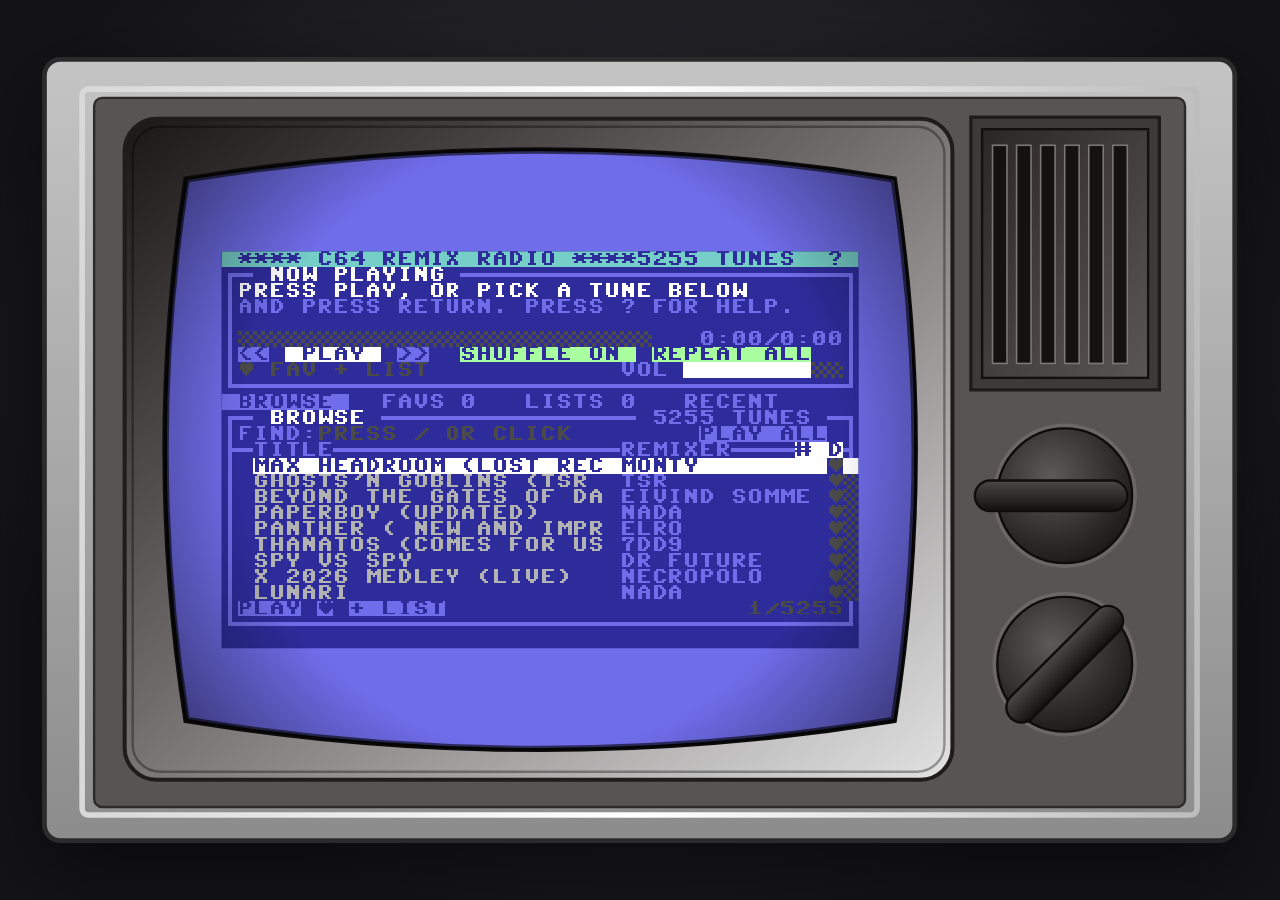
==== index.html @ 7c990241 "Sort Browse and Favourites by clicking column headers TITLE, REMIXER and # (release order) headers s" ====
<!doctype html>
<html lang="en">
<head>
<meta charset="utf-8">
<meta name="viewport" content="width=device-width, initial-scale=1, maximum-scale=1">
<title>C64 Radio</title>
<link rel="icon" href="favicon.svg" type="image/svg+xml">
<style>
  /* C64 Pro Mono by Style (https://style64.org/c64-truetype), used unmodified under its licence: fonts/license.txt */
  @font-face {
    font-family: "C64 Pro Mono";
    src: url("fonts/C64_Pro_Mono-STYLE.woff2") format("woff2"), url("fonts/C64_Pro_Mono-STYLE.woff") format("woff");
    font-display: block;
  }
  /* All screen colours come from these 16 variables (the C64 palette, --c0 to --c15). Each colour scheme
     is one block; the TV's channel knob switches between them, and the page reads them for its pixels. */
  body {                                       /* channel 1: Colodore (Pepto, 2017) */
    --c0: #000000; --c1: #ffffff; --c2: #813338; --c3: #75cec8; --c4: #8e3c97; --c5: #56ac4d; --c6: #2e2c9b; --c7: #edf171;
    --c8: #8e5029; --c9: #553800; --c10: #c46c71; --c11: #4a4a4a; --c12: #7b7b7b; --c13: #a9ff9f; --c14: #706deb; --c15: #b2b2b2;
  }
  body[data-scheme="pepto"] {                  /* channel 2: Pepto's classic palette (VICE default for years) */
    --c0: #000000; --c1: #ffffff; --c2: #68372b; --c3: #70a4b2; --c4: #6f3d86; --c5: #588d43; --c6: #352879; --c7: #b8c76f;
    --c8: #6f4f25; --c9: #433900; --c10: #9a6759; --c11: #444444; --c12: #6c6c6c; --c13: #9ad284; --c14: #6c5eb5; --c15: #959595;
  }
  body[data-scheme="green"] {                  /* channel 3: green phosphor monitor, from each colour's brightness */
    --c0: #08120a; --c1: #30ff50; --c2: #0b5810; --c3: #1cb82c; --c4: #0e6a14; --c5: #13901e; --c6: #0a470e; --c7: #27e341;
    --c8: #0d6914; --c9: #0a480e; --c10: #138f1e; --c11: #0b5710; --c12: #11841a; --c13: #25dd3d; --c14: #11851b; --c15: #1bb72c;
  }
  body[data-scheme="bw"] {                     /* channel 4: black-and-white TV, from each colour's brightness */
    --c0: #0c0c0c; --c1: #f8f8f8; --c2: #515151; --c3: #b1b1b1; --c4: #646464; --c5: #898989; --c6: #414141; --c7: #dcdcdc;
    --c8: #636363; --c9: #424242; --c10: #898989; --c11: #505050; --c12: #7e7e7e; --c13: #d6d6d6; --c14: #7f7f7f; --c15: #b1b1b1;
  }
  html, body { margin: 0; height: 100%; overflow: hidden; }
  body { background: var(--c14); }
  body.tv { background: radial-gradient(ellipse at 50% 40%, #34343c, #141418 75%); }
  /* The tube holds the C64 border and screen. Without the TV it fills the window; with it, it sits in the glass. */
  #tube { position: fixed; inset: 0; z-index: 1; display: flex; align-items: center; justify-content: center; background: var(--c14); overflow: hidden; }
  body.tv #tube { inset: auto; clip-path: url(#glass-clip); }
  #tv, #tv-glass { position: fixed; display: none; }
  body.tv #tv, body.tv #tv-glass { display: block; }
  #tv { z-index: 0; filter: drop-shadow(0 24px 40px rgba(0, 0, 0, .55)); }
  #tv-glass { z-index: 2; pointer-events: none; }
  #knob-channel { cursor: pointer; }
  #knob-channel .knob-handle { transition: transform .25s ease-out; }
  #wrap { position: relative; }
  /* 320x200 real pixels, enlarged without smoothing so every C64 pixel becomes a sharp block */
  #screen { display: block; background: var(--c6); image-rendering: pixelated; image-rendering: crisp-edges; cursor: default;
    user-select: none; -webkit-user-select: none; touch-action: none; }
  /* Hidden field that receives typing (and opens the keyboard on phones) while the grid shows the text. */
  #kbd { position: absolute; opacity: 0; border: 0; padding: 0; margin: 0; font-size: 16px; pointer-events: none; }
  .sr { position: absolute; width: 1px; height: 1px; overflow: hidden; clip: rect(0 0 0 0); }
</style>
</head>
<body>
<!-- Old TV, redrawn after "Old TV Vector" from Shmector.com (CC0 1.0). viewBox units; the glass spans x 160-1092, y 122.5-866.5. -->
<svg width="0" height="0" style="position:absolute" aria-hidden="true">
  <!-- The curved picture tube, in units of its bounding box, used to clip #tube. -->
  <clipPath id="glass-clip" clipPathUnits="objectBoundingBox">
    <path d="M.0279 .0484 Q.5 -.0484 .9721 .0484 Q1.0279 .5 .9721 .9516 Q.5 1.0484 .0279 .9516 Q-.0279 .5 .0279 .0484Z"/>
  </clipPath>
</svg>
<svg id="tv" viewBox="0 0 1500 990" aria-hidden="true">
  <defs>
    <linearGradient id="tv-case" x1="0" y1="0" x2="0" y2="1">
      <stop offset="0" stop-color="#c4c4c4"/><stop offset=".5" stop-color="#a9a9a9"/><stop offset="1" stop-color="#8c8c8c"/>
    </linearGradient>
    <linearGradient id="tv-trim" x1="0" y1="0" x2="1" y2="0">
      <stop offset="0" stop-color="#d9d9d9"/><stop offset=".5" stop-color="#ffffff"/><stop offset="1" stop-color="#bdbdbd"/>
    </linearGradient>
    <linearGradient id="tv-bezel" x1="0" y1="0" x2="1" y2="1">
      <stop offset="0" stop-color="#1b1716"/><stop offset=".45" stop-color="#6e6a69"/><stop offset="1" stop-color="#e2e2e2"/>
    </linearGradient>
    <linearGradient id="tv-grille" x1="0" y1="0" x2="1" y2="1">
      <stop offset="0" stop-color="#2a2726"/><stop offset="1" stop-color="#5a5655"/>
    </linearGradient>
    <radialGradient id="tv-knob" cx=".4" cy=".35" r=".75">
      <stop offset="0" stop-color="#5c5a59"/><stop offset=".7" stop-color="#2a2827"/><stop offset="1" stop-color="#151413"/>
    </radialGradient>
    <linearGradient id="tv-handle" x1="0" y1="0" x2="0" y2="1">
      <stop offset="0" stop-color="#4a4847"/><stop offset="1" stop-color="#121110"/>
    </linearGradient>
  </defs>
  <!-- cabinet -->
  <rect x="8" y="8" width="1484" height="974" rx="20" fill="url(#tv-case)" stroke="#2b2b2b" stroke-width="6"/>
  <rect x="55" y="45" width="1390" height="905" rx="8" fill="none" stroke="url(#tv-trim)" stroke-width="7"/>
  <rect x="70" y="56" width="1360" height="884" rx="10" fill="#585453" stroke="#2b2b2b" stroke-width="3"/>
  <!-- screen bezel and the dark tube surround -->
  <rect x="108" y="82" width="1032" height="824" rx="40" fill="url(#tv-bezel)" stroke="#1f1c1b" stroke-width="5"/>
  <rect x="118" y="92" width="1012" height="804" rx="34" fill="none" stroke="#000" stroke-opacity=".35" stroke-width="3"/>
  <path d="M186 158.5 Q626 86.5 1066 158.5 Q1118 494.5 1066 830.5 Q626 902.5 186 830.5 Q134 494.5 186 158.5Z" fill="#111" stroke="#0b0b0b" stroke-width="10"/>
  <!-- speaker -->
  <rect x="1163" y="80" width="235" height="340" fill="#3d3a39" stroke="#1d1b1a" stroke-width="4"/>
  <rect x="1177" y="95" width="207" height="310" fill="url(#tv-grille)" stroke="#121110" stroke-width="3"/>
  <g fill="#141211" stroke="#7a7675" stroke-width="2">
    <rect x="1190" y="115" width="18" height="272"/><rect x="1220" y="115" width="18" height="272"/>
    <rect x="1250" y="115" width="18" height="272"/><rect x="1280" y="115" width="18" height="272"/>
    <rect x="1310" y="115" width="18" height="272"/><rect x="1340" y="115" width="18" height="272"/>
  </g>
  <!-- knobs: the upper one switches colour scheme (channel); the lower one is not wired up yet -->
  <g id="knob-channel" class="knob" transform="translate(1280 552)">
    <title>Channel: click or scroll to change the colour scheme</title>
    <circle r="90" fill="#6b6766"/><circle r="84" fill="url(#tv-knob)" stroke="#0e0d0c" stroke-width="3"/>
    <g class="knob-handle"><rect x="-112" y="-19" width="190" height="38" rx="19" fill="url(#tv-handle)" stroke="#0e0d0c" stroke-width="3"/></g>
  </g>
  <g id="knob-volume" class="knob" transform="translate(1280 762)">
    <circle r="90" fill="#6b6766"/><circle r="84" fill="url(#tv-knob)" stroke="#0e0d0c" stroke-width="3"/>
    <g class="knob-handle" transform="rotate(-45)"><rect x="-95" y="-19" width="190" height="38" rx="19" fill="url(#tv-handle)" stroke="#0e0d0c" stroke-width="3"/></g>
  </g>
</svg>
<div id="tube">
  <div id="wrap">
    <canvas id="screen" width="320" height="200" aria-hidden="true"></canvas>
    <input id="kbd" type="text" autocomplete="off" autocapitalize="characters" spellcheck="false" aria-label="Text input">
  </div>
</div>
<!-- Shading over the glass: darker towards the curved edges, no reflection. -->
<svg id="tv-glass" viewBox="0 0 1500 990" aria-hidden="true">
  <defs>
    <radialGradient id="tv-vignette" cx="626" cy="494.5" r="600" gradientUnits="userSpaceOnUse">
      <stop offset=".62" stop-color="#000" stop-opacity="0"/><stop offset="1" stop-color="#000" stop-opacity=".55"/>
    </radialGradient>
  </defs>
  <path d="M186 158.5 Q626 86.5 1066 158.5 Q1118 494.5 1066 830.5 Q626 902.5 186 830.5 Q134 494.5 186 158.5Z" fill="url(#tv-vignette)" stroke="#000" stroke-opacity=".6" stroke-width="6"/>
</svg>
<div class="sr" aria-live="polite" id="sr-now"></div>
<input id="lib-file" type="file" accept=".json,application/json" hidden>
<noscript>C64 Radio needs JavaScript.</noscript>

<script>
// The remix index lives in data/remixes.json (written by build.py) and is loaded at start-up.
let REMIXES = [], BY_ID = new Map(), BUILT = "";
// Unpacks the compact form: each song is [id step, title, arranger, composer, file?], where the file
// name is only given when it is not "<arranger> - <title>.mp3".
function unpackIndex({ built, arrangers, composers, songs }) {
  let id = 0;
  REMIXES = songs.map(([step, t, a, c, f]) => {
    id += step;
    return { i: id, t, a: arrangers[a], c: composers[c], f: f || arrangers[a] + " - " + t + ".mp3" };
  });
  BY_ID = new Map(REMIXES.map(r => [r.i, r]));
  BUILT = built || "";
  sortedAll = {};
}
const RKO = "https://remix.kwed.org";
const store = {
  get(k, d) { try { const v = localStorage.getItem(k); return v === null ? d : JSON.parse(v); } catch { return d; } },
  set(k, v) { try { localStorage.setItem(k, JSON.stringify(v)); } catch {} }
};
const fmt = s => !isFinite(s) ? "0:00" : Math.floor(s / 60) + ":" + String(Math.floor(s % 60)).padStart(2, "0");
// Keeps only ids that exist in the index, without duplicates.
const knownIds = list => [...new Set((Array.isArray(list) ? list : []).filter(i => BY_ID.has(i)))];
const newId = () => Date.now().toString(36) + Math.random().toString(36).slice(2, 6);

/* ======================================================================================
   Screen: 40x25 cells of C64 screen codes and colours, drawn with the C64 character set.
   The font places screen code n (0-255, 128+ inverse) at U+EE00 + n.
   ====================================================================================== */
const W = 40, H = 25;
const BLACK = 0, WHITE = 1, CYAN = 3, BLUE = 6, YELLOW = 7, LRED = 10, DGREY = 11, LGREEN = 13, LBLUE = 14, LGREY = 15;
const codes = new Uint8Array(W * H), cols = new Uint8Array(W * H);
let hits = [], mouse = { x: -1, y: -1 }, px = 16;

// Unicode → screen code for the symbols used here and the box/block characters in song data.
const SYMBOLS = { "@": 0, "[": 27, "£": 28, "]": 29, "↑": 30, "^": 30, "←": 31, "_": 100, "|": 66, "─": 64, "━": 64,
  "│": 66, "┃": 66, "┌": 112, "┐": 110, "└": 109, "┘": 125, "├": 107, "┤": 115, "┬": 114, "┴": 113, "┼": 91,
  "╭": 85, "╮": 73, "╰": 74, "╯": 75, "╱": 78, "╲": 77, "\\": 77, "╳": 86, "▌": 97, "▄": 98, "▔": 99, "▁": 100,
  "▎": 101, "▒": 102, "▍": 117, "▂": 111, "▃": 121, "▖": 123, "▗": 108, "▘": 126, "▝": 124, "▚": 127, "◤": 105,
  "◥": 95, "●": 81, "•": 81, "○": 87, "♠": 65, "♣": 88, "♥": 83, "❤": 83, "♦": 90, "◆": 90, "π": 94, "█": 160,
  "‘": 39, "’": 39, "`": 39, "´": 39, "“": 34, "”": 34, "«": 60, "»": 62, "‐": 45, "–": 45, "—": 45, "~": 45,
  "…": 46, "·": 46, "{": 40, "}": 41, "×": 24, "ß": 19, "Ø": 15, "Æ": 1, "Œ": 15, "Ð": 4, "Þ": 16, "Ł": 12, "Đ": 4 };
function toCodes(s) {
  const out = [];
  for (const ch of String(s).normalize("NFD").replace(/[̀-ͯ]/g, "").toUpperCase()) {
    const u = ch.codePointAt(0);
    if (u >= 65 && u <= 90) out.push(u - 64);                    // A-Z
    else if (u >= 32 && u <= 63) out.push(u);                    // space, digits, punctuation
    else out.push(SYMBOLS[ch] ?? 63);                            // anything else: symbol or "?"
  }
  return out;
}
const asCodes = v => Array.isArray(v) ? v : toCodes(v);
const pad = (v, n) => { const c = asCodes(v).slice(0, n); while (c.length < n) c.push(32); return c; };
const rpad = (v, n) => { const c = asCodes(v).slice(-n); while (c.length < n) c.unshift(32); return c; };

function put(x, y, c, col) { if (x >= 0 && x < W && y >= 0 && y < H) { codes[y * W + x] = c; cols[y * W + x] = col; } }
function text(x, y, v, col = LBLUE, rev = false) {
  const c = asCodes(v);
  c.forEach((k, i) => put(x + i, y, rev ? k ^ 128 : k, col));
  return c.length;
}
function fill(x, y, w, h, c = 32, col = LBLUE) { for (let j = 0; j < h; j++) for (let i = 0; i < w; i++) put(x + i, y + j, c, col); }
function box(x, y, w, h, col = LBLUE, title = "", right = "") {
  fill(x + 1, y + 1, w - 2, h - 2);
  for (let i = 1; i < w - 1; i++) { put(x + i, y, 64, col); put(x + i, y + h - 1, 64, col); }
  for (let j = 1; j < h - 1; j++) { put(x, y + j, 66, col); put(x + w - 1, y + j, 66, col); }
  put(x, y, 112, col); put(x + w - 1, y, 110, col); put(x, y + h - 1, 109, col); put(x + w - 1, y + h - 1, 125, col);
  if (title) text(x + 2, y, pad(" " + title + " ", Math.min(w - 4, toCodes(title).length + 2)), WHITE);
  if (right) { const r = asCodes(" " + right + " "); text(x + w - 2 - r.length, y, r, LBLUE); }
}
const over = (x, y, w, h = 1) => mouse.x >= x && mouse.x < x + w && mouse.y >= y && mouse.y < y + h;
function hit(x, y, w, h, fn) { hits.push({ x, y, w, h, fn }); }
// Buttons are inverse text; hovered buttons turn white. Returns the x after the button and a gap.
function btn(x, y, label, fn, { col = LBLUE, disabled = false } = {}) {
  const c = asCodes(label);
  text(x, y, c, disabled ? DGREY : over(x, y, c.length) ? WHITE : col, !disabled);
  if (!disabled) hit(x, y, c.length, 1, fn);
  return x + c.length + 1;
}

const $ = id => document.getElementById(id);

// The screen is drawn as real pixels: a 320x200 image where each cell is the 8x8 bitmap of its
// screen code. The bitmaps (a copy of the C64 character ROM) are read from the font once at start-up.
// Palette as [r, g, b] for colours 0 black, 1 white, 2 red, 3 cyan, 4 purple, 5 green, 6 blue, 7 yellow,
// 8 orange, 9 brown, 10 light red, 11 dark grey, 12 grey, 13 light green, 14 light blue, 15 light grey.
// Read from the CSS variables --c0 to --c15 of the current colour scheme.
let PALETTE = [];
function readPalette() {
  const css = getComputedStyle(document.body);
  PALETTE = Array.from({ length: 16 }, (_, n) => {
    const h = css.getPropertyValue("--c" + n).trim();
    return [1, 3, 5].map(i => parseInt(h.slice(i, i + 2), 16));
  });
  shownCodes.fill(255);                                // repaint every cell in the new colours
}
const CHARSET = new Uint8Array(256 * 8);              // 8 bytes per screen code, bit 7 = leftmost pixel
let charsetReady = false;
async function loadCharset() {
  const S = 64, font = S + 'px "C64 Pro Mono"';
  await document.fonts.load(font, "\uEE00");
  const c = document.createElement("canvas"); c.width = c.height = S * 16;
  const g = c.getContext("2d", { willReadFrequently: true });
  g.font = font; g.fillStyle = "#fff";
  // the font's ascent is 7/8 em, so the baseline sits 56 of 64 pixels down each cell
  for (let n = 0; n < 256; n++) g.fillText(String.fromCharCode(0xEE00 + n), (n % 16) * S, Math.floor(n / 16) * S + S * 7 / 8);
  const data = g.getImageData(0, 0, c.width, c.height).data;
  for (let n = 0; n < 256; n++) for (let row = 0; row < 8; row++) {
    let bits = 0;
    for (let k = 0; k < 8; k++) {                       // sample the centre of each 8x8 block
      const x = (n % 16) * S + k * 8 + 4, y = Math.floor(n / 16) * S + row * 8 + 4;
      if (data[(y * c.width + x) * 4 + 3] > 127) bits |= 128 >> k;
    }
    CHARSET[n * 8 + row] = bits;
  }
  charsetReady = true;
  shownCodes.fill(255); render();
}

let screenCtx = null, frame = null;
const shownCodes = new Uint8Array(W * H).fill(255), shownCols = new Uint8Array(W * H);
function flush() {
  if (!charsetReady) return;
  if (!screenCtx) { screenCtx = $("screen").getContext("2d"); frame = screenCtx.createImageData(W * 8, H * 8); }
  const d = frame.data, bg = PALETTE[BLUE];
  let changed = false;
  for (let cell = 0; cell < W * H; cell++) {
    if (codes[cell] === shownCodes[cell] && cols[cell] === shownCols[cell]) continue;
    shownCodes[cell] = codes[cell]; shownCols[cell] = cols[cell]; changed = true;
    const fg = PALETTE[cols[cell]], cx = (cell % W) * 8, cy = Math.floor(cell / W) * 8;
    for (let row = 0; row < 8; row++) {
      const bits = CHARSET[codes[cell] * 8 + row];
      let i = ((cy + row) * W * 8 + cx) * 4;
      for (let k = 0; k < 8; k++, i += 4) {
        const c = bits & (128 >> k) ? fg : bg;
        d[i] = c[0]; d[i + 1] = c[1]; d[i + 2] = c[2]; d[i + 3] = 255;
      }
    }
  }
  if (changed) screenCtx.putImageData(frame, 0, 0);
}

// Largest size that fits with a C64-like border; whole multiples of 8 px keep the 8x8 glyphs sharp.
// The TV is drawn in a 1500x990 viewBox; its glass spans this box. It is shown only when the window has room.
const TV = { w: 1500, h: 990, glass: { x: 160, y: 122.5, w: 932, h: 744 } };
function fit() {
  const tv = innerWidth >= 720 && innerHeight >= 500;
  document.body.classList.toggle("tv", tv);
  let areaW = innerWidth, areaH = innerHeight, bw = innerWidth < 640 ? 1 : 3, bh = innerHeight < 480 ? 1 : 3;
  if (tv) {
    const s = Math.min(innerWidth * 0.94 / TV.w, innerHeight * 0.92 / TV.h);
    const left = (innerWidth - TV.w * s) / 2, top = (innerHeight - TV.h * s) / 2;
    for (const id of ["tv", "tv-glass"]) Object.assign($(id).style, { left: left + "px", top: top + "px", width: TV.w * s + "px", height: TV.h * s + "px" });
    const g = TV.glass;
    areaW = g.w * s; areaH = g.h * s;
    Object.assign($("tube").style, { left: left + g.x * s + "px", top: top + g.y * s + "px", width: areaW + "px", height: areaH + "px" });
    bw = 3.5; bh = 3.5;                                  // classic border, also keeps the screen clear of the curved edges
  } else {
    for (const k of ["left", "top", "width", "height"]) $("tube").style[k] = "";
  }
  const best = Math.min(areaW / (W + 2 * bw), areaH / (H + 2 * bh));
  const unit = 8 / (devicePixelRatio || 1);           // one C64 pixel = one device pixel or more
  px = best >= 8 * unit ? Math.floor(best / unit) * unit : Math.max(6, best);
  Object.assign($("screen").style, { width: W * px + "px", height: H * px + "px" });
  // Put the screen's corner on a whole device pixel so the enlarged pixels stay even.
  const wrap = $("wrap"), dpr = devicePixelRatio || 1;
  wrap.style.transform = "";
  const r = $("screen").getBoundingClientRect();
  wrap.style.transform = "translate(" + (Math.round(r.left * dpr) / dpr - r.left) + "px," + (Math.round(r.top * dpr) / dpr - r.top) + "px)";
  render();
}

/* ======================================================================================
   Library, settings and play queue
   ====================================================================================== */
// view: what the library box shows ("browse", "favs", "playlists", "recent" or a playlist id).
// queue: what the player plays from; it only changes when the user starts playback somewhere.
const settings = Object.assign({ shuffle: true, repeat: "all", vol: 0.8, view: "browse", queue: { source: "all", filter: "" },
                                 sort: { key: "id", dir: "d" } },
                               store.get("settings", {}));
const saveSettings = () => store.set("settings", settings);
const searches = { browse: "", favs: "", playlist: "" };

// Favourites and playlists, stored by remix id. Loaded once the index is in, so unknown ids can be dropped.
let lib = { favs: [], playlists: [] };
function loadLibrary() {
  const saved = store.get("library", {});
  lib = {
    favs: knownIds(saved.favs),
    playlists: (Array.isArray(saved.playlists) ? saved.playlists : [])
      .filter(p => p && typeof p.name === "string")
      .map(p => ({ id: String(p.id || newId()), name: p.name.slice(0, 40), tracks: knownIds(p.tracks) }))
  };
}
const saveLib = () => store.set("library", lib);
const isFav = r => !!r && lib.favs.includes(r.i);
const playlist = id => lib.playlists.find(p => p.id === id);

let statusLine = { msg: "", col: YELLOW, until: 0 };
function setStatus(msg, col = YELLOW) { statusLine = { msg, col, until: Date.now() + 5000 }; render(); }

function toggleFav(r) {
  if (!r) return;
  const n = lib.favs.indexOf(r.i);
  n >= 0 ? lib.favs.splice(n, 1) : lib.favs.push(r.i);
  saveLib(); libraryChanged();
  setStatus(n >= 0 ? "REMOVED FROM FAVOURITES." : "ADDED TO FAVOURITES.", LGREEN);
}

function createPlaylist(name) {
  name = (name || "").trim().slice(0, 40);
  if (!name) return null;
  const p = { id: newId(), name, tracks: [] };
  lib.playlists.push(p); saveLib(); libraryChanged();
  return p;
}

function togglePlaylistTrack(p, r) {
  const n = p.tracks.indexOf(r.i);
  n >= 0 ? p.tracks.splice(n, 1) : p.tracks.push(r.i);
  saveLib(); libraryChanged();
  setStatus((n >= 0 ? "REMOVED FROM " : "ADDED TO ") + p.name, LGREEN);
}

const player = new Audio();
const preload = new Audio();          // warms up the next track so transitions are near-instant
preload.preload = "auto";
let order = [], pos = -1, current = null, uncounted = null, failures = 0, recent = [];

const fileUrl = r => RKO + "/files/RKOfiles/" + encodeURIComponent(r.f);

// Credit the play on RKO's download counter: hit download.php once, without following its
// redirect, so the MP3 itself is not transferred a second time.
function countPlay(r) {
  fetch(RKO + "/download.php/" + r.i + "/" + encodeURIComponent(r.f),
        { mode: "no-cors", redirect: "manual", cache: "no-store" }).catch(() => {});
}

// Sorting for Browse and Favourites (Recent keeps play order, playlists keep their own order).
// key: "id" (remix number = release order), "title" or "remixer"; dir: "u" (A-Z, oldest first) or "d".
const collator = new Intl.Collator("en", { sensitivity: "base", numeric: true });
const SORTS = {
  id: (a, b) => a.i - b.i,
  title: (a, b) => collator.compare(a.t, b.t) || a.i - b.i,
  remixer: (a, b) => collator.compare(a.a, b.a) || collator.compare(a.t, b.t) || a.i - b.i,
};
const sortedList = list => {
  const { key, dir } = settings.sort, cmp = SORTS[key] || SORTS.id;
  return list.slice().sort(dir === "d" ? (a, b) => cmp(b, a) : cmp);
};
let sortedAll = {};                                   // the whole catalogue per sort, computed once
const allSorted = () => { const k = settings.sort.key + settings.sort.dir; return sortedAll[k] || (sortedAll[k] = sortedList(REMIXES)); };
function setSort(key) {
  const s = settings.sort;
  settings.sort = s.key === key ? { key, dir: s.dir === "u" ? "d" : "u" } : { key, dir: key === "id" ? "d" : "u" };
  ui.sel[settings.view] = 0; ui.top[settings.view] = 0;
  saveSettings(); rebuildOrder(); render();
}

function tracksFor(source, filter) {
  const list = source === "all" ? allSorted()
             : source === "favs" ? sortedList(lib.favs.map(i => BY_ID.get(i)))
             : source === "recent" ? recent
             : (playlist(source) || { tracks: [] }).tracks.map(i => BY_ID.get(i));
  const q = (filter || "").trim().toLowerCase();
  return q ? list.filter(r => (r.t + " " + r.a + " " + r.c).toLowerCase().includes(q)) : list;
}

function sourceName(source) {
  return source === "all" ? "ALL REMIXES" : source === "favs" ? "FAVOURITES" : (playlist(source) || { name: "?" }).name;
}

function shuffled(list) {
  const a = list.slice();
  for (let i = a.length - 1; i > 0; i--) { const j = Math.floor(Math.random() * (i + 1)); [a[i], a[j]] = [a[j], a[i]]; }
  return a;
}

// Rebuilds the play order from the queue source. With shuffle on, `first` (usually the playing
// track) goes to the front so the shuffled rest follows it.
function rebuildOrder(first = current) {
  const list = tracksFor(settings.queue.source, settings.queue.filter);
  if (settings.shuffle) {
    order = shuffled(list.filter(r => r !== first));
    if (first && list.includes(first)) order.unshift(first);
  } else {
    order = list.slice();
  }
  pos = current ? order.indexOf(current) : -1;
  warmNext();
}

// Points the player at a new source and starts it, optionally at a given track.
function playSource(source, filter, track) {
  if (source === "recent") source = "all";   // recent is a moving list; play a pick from it, then carry on with all
  settings.queue = { source, filter: filter || "" }; saveSettings();
  if (track) { rebuildOrder(track); pos = order.indexOf(track); return playTrack(track); }
  current = null; rebuildOrder(null); next();
}

function peekNext() {
  if (settings.repeat === "one") return null;
  if (pos + 1 < order.length) return order[pos + 1];
  return settings.repeat === "all" && !settings.shuffle ? order[0] : null;
}

function warmNext() {
  const n = peekNext();
  if (n && n !== current) preload.src = fileUrl(n);
}

function playTrack(r) {
  current = r;
  player.src = fileUrl(r);
  uncounted = r;
  player.play().catch(e => setStatus("?PLAYBACK BLOCKED. PRESS PLAY."));
  document.title = r.t + " - " + r.a;
  $("sr-now").textContent = "Now playing " + r.t + " by " + r.a;
  if ("mediaSession" in navigator) {
    navigator.mediaSession.metadata = new MediaMetadata({ title: r.t, artist: r.a, album: "Remix64 / " + (r.c || "C64") });
  }
  recent = [r, ...recent.filter(x => x !== r)].slice(0, 30);
  warmNext(); render();
}

// auto = true when the previous track ended on its own; repeat-one only applies then.
function next(auto = false) {
  if (auto && settings.repeat === "one" && current) { uncounted = current; player.currentTime = 0; player.play(); return; }
  if (!order.length) return setStatus("?NOTHING TO PLAY: THE LIST IS EMPTY.");
  if (pos + 1 < order.length) {
    pos++;
  } else if (settings.repeat === "all") {
    if (settings.shuffle) {   // fresh shuffle each lap, without repeating the last track straight away
      order = shuffled(order);
      if (order.length > 1 && order[0] === current) order.push(order.shift());
    }
    pos = 0;
  } else {
    player.pause();
    return setStatus("END OF LIST.");
  }
  playTrack(order[pos]);
}

function prev() {
  if (player.currentTime > 5 || pos <= 0) { player.currentTime = 0; return; }
  pos--; playTrack(order[pos]);
}

function togglePlay() {
  if (!current || (player.ended && pos >= order.length - 1)) {
    const v = settings.view;
    return v === "playlists" || v === "recent" ? playSource(settings.queue.source, settings.queue.filter)
                                               : playSource(viewSource(), searches[searchKey()]);
  }
  player.paused ? player.play() : player.pause();
}

function setVol(v) { v = Math.min(1, Math.max(0, Math.round(v * 10) / 10)); player.volume = preload.volume = v; settings.vol = v; saveSettings(); render(); }
// Colour schemes, one per TV channel; ids match the body[data-scheme] blocks in the CSS.
const SCHEMES = ["colodore", "pepto", "green", "bw"];
function setScheme(n) {
  n = ((n % SCHEMES.length) + SCHEMES.length) % SCHEMES.length;
  settings.scheme = n; saveSettings();
  if (n) document.body.dataset.scheme = SCHEMES[n]; else delete document.body.dataset.scheme;
  readPalette();
  // the knob handle is level in channel 1 and turns 45 degrees per channel
  document.querySelector("#knob-channel .knob-handle").style.transform = "rotate(" + n * 45 + "deg)";
  render();
}
// The knob belongs to the TV, not the C64, so changing it shows nothing on the C64 screen itself.
$("knob-channel").addEventListener("click", () => setScheme((settings.scheme || 0) + 1));
// Scrolling turns the knob like a detented knob: one channel per gesture, once enough scrolling has
// built up in one direction. Trackpads send many tiny events plus momentum, so the rest of the gesture
// is ignored until the events stop.
const knobWheel = { sum: 0, locked: false, quiet: 0 };
$("knob-channel").addEventListener("wheel", e => {
  e.preventDefault();
  clearTimeout(knobWheel.quiet);
  knobWheel.quiet = setTimeout(() => { knobWheel.sum = 0; knobWheel.locked = false; }, 200);
  if (knobWheel.locked) return;
  knobWheel.sum += wheelPixels(e);
  if (Math.abs(knobWheel.sum) >= 60) {
    setScheme((settings.scheme || 0) + Math.sign(knobWheel.sum));
    knobWheel.sum = 0; knobWheel.locked = true;
  }
}, { passive: false });

// Wheel distance in pixels, whatever unit the device reports (pixels, lines or pages).
const wheelPixels = e => e.deltaY * (e.deltaMode === 1 ? 33 : e.deltaMode === 2 ? 400 : 1);

function toggleShuffle() { settings.shuffle = !settings.shuffle; saveSettings(); rebuildOrder(); render(); }
function cycleRepeat() { settings.repeat = { off: "all", all: "one", one: "off" }[settings.repeat]; saveSettings(); warmNext(); render(); }

// After favourites or playlists change: keep playing, but refresh the order if it came from them.
function libraryChanged() {
  if (settings.queue.source !== "all" && settings.queue.source !== "favs" && !playlist(settings.queue.source)) settings.queue = { source: "all", filter: "" };
  if (settings.queue.source !== "all") rebuildOrder();
  saveSettings(); render();
}

/* ======================================================================================
   Views, selection and modal boxes
   ====================================================================================== */
const LIST_Y = 13, LIST_H = 9;
const ui = { sel: {}, top: {}, edit: null, overlay: null, lastClick: { t: 0, i: -1 } };
const isPlaylistView = () => !!playlist(settings.view);
const isTrackView = () => settings.view !== "playlists";
const searchKey = () => isPlaylistView() ? "playlist" : settings.view;
const viewSource = () => settings.view === "browse" ? "all" : settings.view;
const viewList = () => isTrackView() ? tracksFor(viewSource(), searches[searchKey()] || "") : lib.playlists;
const canReorder = () => isPlaylistView() && !searches.playlist.trim();

function sel() {
  const n = viewList().length, v = settings.view;
  ui.sel[v] = Math.max(0, Math.min(n - 1, ui.sel[v] || 0));
  let top = ui.top[v] || 0;
  if (ui.sel[v] < top) top = ui.sel[v];
  if (ui.sel[v] >= top + LIST_H) top = ui.sel[v] - LIST_H + 1;
  ui.top[v] = Math.max(0, Math.min(top, Math.max(0, n - LIST_H)));
  return ui.sel[v];
}
function moveSel(d) { ui.sel[settings.view] = (ui.sel[settings.view] || 0) + d; sel(); render(); }
const selected = () => viewList()[sel()];

function showView(view) {
  if (playlist(view) && view !== settings.view) searches.playlist = "";
  settings.view = view; saveSettings(); stopEdit(); render();
}
const TABS = ["browse", "favs", "playlists", "recent"];
function nextTab(d) {
  const k = TABS.indexOf(isPlaylistView() ? "playlists" : settings.view);
  showView(TABS[(k + d + TABS.length) % TABS.length]);
}

// Activate the selected row: play a track, or open a playlist.
function activate() {
  const item = selected(); if (!item) return;
  if (!isTrackView()) return showView(item.id);
  playSource(viewSource(), searches[searchKey()], item);
}

function moveTrack(d) {
  const p = playlist(settings.view); if (!p || !canReorder()) return;
  const n = sel(), m = n + d;
  if (m < 0 || m >= p.tracks.length) return;
  [p.tracks[n], p.tracks[m]] = [p.tracks[m], p.tracks[n]];
  ui.sel[settings.view] = m; saveLib(); libraryChanged();
}
function removeTrack() {
  const p = playlist(settings.view), r = selected(); if (!p || !r) return;
  p.tracks.splice(p.tracks.indexOf(r.i), 1); saveLib(); libraryChanged();
  setStatus("REMOVED FROM " + p.name, LGREEN);
}

/* --- text editing through the hidden input --- */
const kbd = $("kbd");
function startEdit(kind, value, onDone) {
  ui.edit = { kind, onDone };
  kbd.value = value; kbd.focus(); kbd.setSelectionRange(value.length, value.length);
  render();
}
function stopEdit() { if (ui.edit) { ui.edit = null; kbd.blur(); render(); } }
const startSearch = () => isTrackView() && settings.view !== "recent" && startEdit("search", searches[searchKey()]);
kbd.addEventListener("input", () => {
  if (ui.edit && ui.edit.kind === "search") { searches[searchKey()] = kbd.value; ui.sel[settings.view] = 0; }
  render();
});
kbd.addEventListener("keydown", e => {
  if (!ui.edit) return;
  if (e.key === "Enter" || e.key === "Escape" || (ui.edit.kind === "search" && (e.key === "ArrowDown" || e.key === "ArrowUp"))) {
    e.preventDefault(); e.stopPropagation();
    const done = ui.edit.onDone, ok = e.key !== "Escape";
    stopEdit();
    if (done) done(ok ? kbd.value : null);
    if (e.key === "ArrowDown") moveSel(1);
  }
});
kbd.addEventListener("blur", () => { if (ui.edit && ui.edit.kind === "search") { ui.edit = null; render(); } });

/* --- modal boxes: drawn over the screen; clicks outside close them --- */
function openPrompt(title, value, onOk) {
  ui.overlay = { kind: "prompt", title, x: 2, y: 9, w: 36, h: 6, cancel: closeOverlay };
  startEdit("prompt", value, v => { closeOverlay(); if (v !== null && v.trim()) onOk(v.trim()); });
}
function openConfirm(lines, onYes) {
  ui.overlay = { kind: "confirm", lines, x: 3, y: 9, w: 34, h: lines.length + 4, onYes, cancel: closeOverlay };
  render();
}
function openAddMenu(track) {
  if (!track) return;
  const rows = Math.min(10, lib.playlists.length + 1);
  ui.overlay = { kind: "menu", track, sel: 0, top: 0, x: 3, y: Math.max(1, 9 - Math.floor(rows / 2)), w: 34, h: rows + 7, cancel: closeOverlay };
  render();
}
function openHelp() { ui.overlay = { kind: "help", x: 1, y: 1, w: 38, h: 23, cancel: closeOverlay }; render(); }
function closeOverlay() { ui.overlay = null; stopEdit(); render(); }

function menuItems(o) { return [...lib.playlists, { newList: true }]; }
function menuActivate(o, item) {
  if (item.newList) {
    const track = o.track;
    return openPrompt("NEW LIST", "", name => { const p = createPlaylist(name); if (p) togglePlaylistTrack(p, track); openAddMenu(track); });
  }
  togglePlaylistTrack(item, o.track);
}

/* ======================================================================================
   Drawing
   ====================================================================================== */
function render() { draw(); flush(); placeKbd(); }

function draw() {
  codes.fill(32); cols.fill(LBLUE); hits = [];
  if (boot.state !== "ready") return drawBoot();
  drawHeader(); drawNow(); drawTabs(); drawLibrary(); drawStatus();
  if (ui.overlay) { hits = []; drawOverlay(ui.overlay); }
}

// Start-up screen while the index loads, in the style of the C64's own power-on screen.
function drawBoot() {
  text(4, 1, "**** COMMODORE 64 REMIX RADIO ****");
  text(1, 3, "64K RAM SYSTEM  38911 BASIC BYTES FREE");
  text(0, 5, "READY.");
  text(0, 6, 'LOAD "REMIXES",8,1');
  text(0, 8, "SEARCHING FOR REMIXES");
  if (boot.state === "loading") {
    text(0, 9, "LOADING");
    if (Math.floor(Date.now() / 400) % 2) put(0, 10, 160, LBLUE);
    return;
  }
  text(0, 9, "?FILE NOT FOUND  ERROR");
  text(0, 10, "READY.");
  [
    "THE REMIX INDEX (DATA/REMIXES.JSON)",
    "COULD NOT BE LOADED:",
    boot.error.toUpperCase().slice(0, 38),
    "",
    "BROWSERS DO NOT LET A PAGE OPENED AS A",
    "LOCAL FILE LOAD OTHER FILES. SERVE THE",
    "FOLDER INSTEAD:",
    "",
    "  ./SERVE.SH",
    "",
    "OR SEE TESTING.MD FOR OTHER WAYS.",
  ].forEach((l, k) => text(0, 12 + k, l, k === 8 ? WHITE : LBLUE));
  if (Math.floor(Date.now() / 400) % 2) put(0, 24, 160, LBLUE);
}

function drawHeader() {
  text(0, 0, pad(" **** C64 REMIX RADIO ****", 26).concat(rpad(REMIXES.length + " TUNES ", 11)), CYAN, true);
  btn(37, 0, " ? ", openHelp, { col: CYAN });
}

function marquee(v, n) {
  const c = asCodes(v);
  if (c.length <= n) return c;
  const loop = c.concat(toCodes("     "));
  const o = Math.floor(Date.now() / 300) % loop.length;
  return loop.concat(loop).slice(o, o + n);
}

function drawNow() {
  const q = settings.queue;
  box(0, 1, 40, 8, LBLUE, current || order.length ? "FROM " + sourceName(q.source) + (q.filter ? " / " + q.filter : "") : "NOW PLAYING");
  if (current) {
    text(1, 2, marquee(current.t, 38), WHITE);
    text(1, 3, pad("BY " + current.a, 38), LBLUE);
    const id = "#" + current.i;
    text(1, 4, pad(current.c ? "ORIG " + current.c : "", 37 - id.length), LGREY);
    const link = 39 - id.length;
    text(link, 4, id, over(link, 4, id.length) ? WHITE : CYAN);
    hit(link, 4, id.length, 1, () => window.open(RKO + "/remix/" + current.i, "_blank", "noopener"));
  } else {
    text(1, 2, "PRESS PLAY, OR PICK A TUNE BELOW", WHITE);
    text(1, 3, "AND PRESS RETURN. PRESS ? FOR HELP.", LBLUE);
  }
  // progress bar: half-cell resolution using full blocks and the left-half block
  const BAR = 26, d = player.duration, t = player.currentTime;
  const halves = d ? Math.round(Math.min(1, t / d) * BAR * 2) : 0;
  for (let i = 0; i < BAR; i++) {
    const h = halves - i * 2;
    put(1 + i, 5, h >= 2 ? 160 : h === 1 ? 97 : 102, h >= 1 ? WHITE : DGREY);
  }
  hit(1, 5, BAR, 1, x => { if (player.duration) player.currentTime = (x - 1 + 0.5) / BAR * player.duration; });
  text(28, 5, rpad(fmt(t) + "/" + fmt(d), 11), LBLUE);

  let x = btn(1, 6, "<<", prev);
  x = btn(x, 6, player.paused ? " PLAY " : "PAUSE ", togglePlay, { col: WHITE });
  x = btn(x, 6, ">>", () => next(false));
  x = btn(x + 1, 6, "SHUFFLE " + (settings.shuffle ? "ON " : "OFF"), toggleShuffle, { col: settings.shuffle ? LGREEN : LBLUE });
  btn(x, 6, "REPEAT " + settings.repeat.toUpperCase().padEnd(3), cycleRepeat, { col: settings.repeat !== "off" ? LGREEN : LBLUE });

  x = btn(1, 7, "♥ FAV", () => toggleFav(current), { disabled: !current, col: isFav(current) ? LRED : LBLUE });
  btn(x, 7, "+ LIST", () => openAddMenu(current), { disabled: !current });
  text(25, 7, "VOL", LBLUE);
  for (let i = 0; i < 10; i++) put(29 + i, 7, i < Math.round(settings.vol * 10) ? 160 : 102, i < Math.round(settings.vol * 10) ? WHITE : DGREY);
  hit(29, 7, 10, 1, x => setVol((x - 29 + 1) / 10));
}

function drawTabs() {
  const labels = { browse: "BROWSE", favs: "FAVS " + lib.favs.length, playlists: "LISTS " + lib.playlists.length, recent: "RECENT" };
  let x = 0;
  TABS.forEach(v => {
    const label = " " + labels[v] + " ", n = toCodes(label).length;
    const active = v === settings.view || (v === "playlists" && isPlaylistView());
    text(x, 9, label, over(x, 9, n) ? WHITE : LBLUE, active || over(x, 9, n));
    hit(x, 9, n, 1, () => showView(v));
    x += n + 1;
  });
}

function drawLibrary() {
  const list = viewList(), n = list.length, s = sel(), top = ui.top[settings.view];
  const p = playlist(settings.view);
  const title = settings.view === "browse" ? "BROWSE" : settings.view === "favs" ? "FAVOURITES"
              : settings.view === "recent" ? "RECENTLY PLAYED" : settings.view === "playlists" ? "PLAYLISTS" : "LIST " + p.name;
  box(0, 10, 40, 14, LBLUE, title.slice(0, 22), n + (isTrackView() ? " TUNES" : " LISTS"));
  put(0, 12, 107, LBLUE); put(39, 12, 115, LBLUE); for (let i = 1; i < 39; i++) put(i, 12, 64, LBLUE);
  // column headers in the divider: click to sort, click the active one again to flip U (up) / D (down)
  if (settings.view === "browse" || settings.view === "favs") {
    [["title", "TITLE", 2], ["remixer", "REMIXER", 25], ["id", "#", 36]].forEach(([key, label, hx]) => {
      const active = settings.sort.key === key, l = active ? label + " " + settings.sort.dir.toUpperCase() : label;
      text(hx, 12, l, over(hx, 12, l.length) ? WHITE : active ? WHITE : LBLUE, active || over(hx, 12, l.length));
      hit(hx, 12, l.length, 1, () => setSort(key));
    });
  }

  // row 11: search line or list tools
  if (isTrackView()) {
    let x = 1;
    if (p) x = btn(1, 11, "←", () => showView("playlists"));
    if (settings.view === "recent") text(x, 11, "THE LAST 30 TUNES YOU PLAYED", LGREY);
    else {
      const editing = ui.edit && ui.edit.kind === "search";
      const q = searches[searchKey()] || "";
      const fw = 29 - (x + 5);
      text(x, 11, "FIND:", over(x, 11, fw + 5) ? WHITE : LBLUE);
      const shown = q || editing ? asCodes(q).slice(-(fw - 1)) : toCodes("PRESS / OR CLICK");
      text(x + 5, 11, shown, q || editing ? WHITE : DGREY);
      if (editing && Math.floor(Date.now() / 400) % 2) put(x + 5 + shown.length, 11, 160, WHITE);
      hit(x, 11, fw + 5, 1, startSearch);
      ui.kbdField = { x: x + 5, y: 11, w: fw };
      btn(30, 11, "PLAY ALL", () => playSource(viewSource(), searches[searchKey()]), { disabled: !n });
    }
  } else {
    let x = btn(1, 11, "NEW LIST", newListPrompt);
    x = btn(x, 11, "EXPORT", exportLibrary);
    btn(x, 11, "IMPORT", () => $("lib-file").click());
  }

  // rows 13-21: the list
  for (let k = 0; k < LIST_H; k++) {
    const i = top + k, item = list[i], y = LIST_Y + k;
    if (!item) continue;
    const isSel = i === s, rev = isSel;
    if (isTrackView()) {
      const playing = item === current;
      put(1, y, playing ? 62 : 32, playing ? WHITE : LBLUE);
      text(2, y, pad(item.t, 22), playing || isSel ? WHITE : LGREY, rev);
      put(24, y, rev ? 160 : 32, WHITE);
      text(25, y, pad(item.a, 12), isSel ? WHITE : LBLUE, rev);
      put(37, y, rev ? 160 : 32, WHITE);
      const fav = isFav(item), fx = 38;
      put(fx, y, 83, over(fx, y, 1) ? WHITE : fav ? LRED : DGREY);
      hit(2, y, 36, 1, () => rowClick(i));
      hit(fx, y, 1, 1, () => { ui.sel[settings.view] = i; toggleFav(item); });
    } else {
      const playing = settings.queue.source === item.id && !!current;
      put(1, y, playing ? 62 : 32, WHITE);
      text(2, y, pad(item.name, 30), isSel ? WHITE : LGREY, rev);
      text(32, y, rpad(item.tracks.length + "", 7), isSel ? WHITE : LBLUE, rev);
      hit(2, y, 37, 1, () => rowClick(i));
    }
  }
  if (!n) {
    const q = (searches[searchKey()] || "").trim();
    const msg = q ? ["?NO TUNES MATCH " + q.toUpperCase().slice(0, 22)]
              : settings.view === "favs" ? ["NO FAVOURITES YET.", "PRESS ♥ ON ANY TUNE."]
              : settings.view === "recent" ? ["NOTHING PLAYED YET."]
              : settings.view === "playlists" ? ["NO LISTS YET.", "PRESS NEW LIST TO MAKE ONE."]
              : ["THIS LIST IS EMPTY.", "GO TO BROWSE, FIND TUNES AND", "PRESS + LIST TO ADD THEM HERE."];
    msg.forEach((m, k) => text(2, LIST_Y + 1 + k, m, LGREY));
  }
  // scrollbar in the right border: the thumb sits on whole cells, and each thumb position stands for
  // exactly one list position (see scrollTo), so dragging and scrolling always agree
  ui.scroll = null;
  if (n > LIST_H) {
    const th = Math.max(1, Math.round(LIST_H * LIST_H / n)), span = LIST_H - th;
    const ty = LIST_Y + Math.round(span * top / (n - LIST_H));
    for (let k = 0; k < LIST_H; k++) {
      const on = LIST_Y + k >= ty && LIST_Y + k < ty + th;
      put(39, LIST_Y + k, on ? 160 : 102, on ? WHITE : DGREY);
    }
    ui.scroll = { n, th, ty, span };
  }

  // row 22: actions for the selected row
  const item = list[s];
  let x = 1;
  if (isTrackView()) {
    x = btn(x, 22, "PLAY", activate, { disabled: !item });
    x = btn(x, 22, "♥", () => toggleFav(item), { disabled: !item, col: isFav(item) ? LRED : LBLUE });
    x = btn(x, 22, "+ LIST", () => openAddMenu(item), { disabled: !item });
    if (p) {
      x = btn(x, 22, "UP", () => moveTrack(-1), { disabled: !item || !canReorder() || s === 0 });
      x = btn(x, 22, "DN", () => moveTrack(1), { disabled: !item || !canReorder() || s === n - 1 });
      x = btn(x, 22, "DEL", removeTrack, { disabled: !item });
    }
  } else {
    x = btn(x, 22, "OPEN", activate, { disabled: !item });
    x = btn(x, 22, "PLAY", () => item.tracks.length ? playSource(item.id, "") : setStatus("?" + item.name + " IS EMPTY."), { disabled: !item });
    x = btn(x, 22, "RENAME", () => renamePrompt(item), { disabled: !item });
    x = btn(x, 22, "DELETE", () => deleteConfirm(item), { disabled: !item });
  }
  if (n) text(x, 22, rpad((s + 1) + "/" + n, 39 - x), DGREY);
}

function drawStatus() {
  if (statusLine.msg && Date.now() < statusLine.until) text(0, 24, pad(statusLine.msg, 40), statusLine.col);
}

function drawOverlay(o) {
  const { x, y, w, h } = o;
  // shadow, then the box
  for (let j = 1; j <= h; j++) put(x + w, y + j, 160, BLACK);
  for (let i = 1; i <= w; i++) put(x + i, y + h, 160, BLACK);
  if (o.kind === "prompt") {
    box(x, y, w, h, WHITE, o.title);
    text(x + 2, y + 2, "NAME:", LBLUE);
    const v = asCodes(kbd.value).slice(-(w - 10));
    text(x + 8, y + 2, v, WHITE);
    if (Math.floor(Date.now() / 400) % 2) put(x + 8 + v.length, y + 2, 160, WHITE);
    ui.kbdField = { x: x + 8, y: y + 2, w: w - 10 };
    hit(x + 1, y + 2, w - 2, 1, () => kbd.focus());
    let bx = btn(x + 2, y + 4, "  OK  ", () => { const v = kbd.value; const done = ui.edit && ui.edit.onDone; stopEdit(); done && done(v); });
    btn(bx, y + 4, "CANCEL", o.cancel);
  } else if (o.kind === "confirm") {
    box(x, y, w, h, WHITE, "ARE YOU SURE?");
    o.lines.forEach((l, k) => text(x + 2, y + 1 + k, pad(l, w - 4), WHITE));
    const by = y + h - 2;
    let bx = btn(x + 2, by, " YES ", () => { closeOverlay(); o.onYes(); }, { col: LRED });
    btn(bx, by, " NO ", o.cancel);
  } else if (o.kind === "menu") {
    const items = menuItems(o), rows = h - 7;
    o.sel = Math.max(0, Math.min(items.length - 1, o.sel));
    if (o.sel < o.top) o.top = o.sel;
    if (o.sel >= o.top + rows) o.top = o.sel - rows + 1;
    box(x, y, w, h, WHITE, "ADD TO LIST");
    text(x + 2, y + 1, marquee(o.track.t, w - 4), WHITE);
    text(x + 2, y + 2, pad("BY " + o.track.a, w - 4), LGREY);
    for (let k = 0; k < rows; k++) {
      const i = o.top + k, item = items[i], ry = y + 4 + k;
      if (!item) break;
      const isSel = i === o.sel;
      if (item.newList) text(x + 2, ry, pad("+ NEW LIST...", w - 4), CYAN, isSel || over(x + 2, ry, w - 4));
      else {
        const on = item.tracks.includes(o.track.i), hl = isSel || over(x + 2, ry, w - 4);
        text(x + 2, ry, pad((on ? "● " : "○ ") + item.name, w - 9), on || hl ? WHITE : LBLUE, hl);
        text(x + w - 7, ry, rpad(item.tracks.length + "", 5), on || hl ? WHITE : LBLUE, hl);
      }
      hit(x + 2, ry, w - 4, 1, () => { o.sel = i; menuActivate(o, item); });
    }
    btn(x + 2, y + h - 2, " CLOSE ", o.cancel);
    text(x + 11, y + h - 2, "RETURN TOGGLES", DGREY);
  } else if (o.kind === "help") {
    box(x, y, w, h, WHITE, "HELP");
    const lines = [
      ["MOUSE", "CLICK BUTTONS AND ♥"],
      ["", "DOUBLE-CLICK TUNE = PLAY"],
      ["CRSR U/D", "SELECT (PGUP/PGDN: PAGE)"],
      ["RETURN", "PLAY TUNE / OPEN LIST"],
      ["SPACE", "PLAY / PAUSE"],
      ["CRSR L/R", "PREVIOUS / NEXT TUNE"],
      ["/", "FIND (RETURN/ESC ENDS)"],
      ["F", "FAVOURITE SELECTED TUNE"],
      ["L", "ADD SELECTED TO A LIST"],
      ["S / R", "SHUFFLE / REPEAT"],
      ["+ / -", "VOLUME"],
      ["1-4 TAB", "SWITCH TABS"],
      ["N", "NEW LIST (IN LISTS TAB)"],
      ["DEL", "REMOVE TUNE / DELETE LIST"],
      ["SHFT U/D", "MOVE TUNE IN A LIST"],
      ["ESC", "BACK / CLOSE"],
    ];
    lines.forEach(([k, v], i) => { text(x + 2, y + 2 + i, k, WHITE); text(x + 11, y + 2 + i, v, LBLUE); });
    let by = y + 2 + lines.length + 1, bx = x + 2;
    bx = btn(bx, by, "REMIX.KWED.ORG", () => window.open(RKO, "_blank", "noopener"), { col: CYAN });
    btn(bx, by, "FONT: STYLE64.ORG", () => window.open("https://style64.org/c64-truetype", "_blank", "noopener"), { col: CYAN });
    text(x + 2, by + 2, "INDEX BUILT " + BUILT, DGREY);
    btn(x + w - 9, y + h - 2, " CLOSE ", o.cancel);
  }
}

// Keep the hidden input over the field being typed into, so taps and the phone keyboard line up.
function placeKbd() {
  const f = ui.edit && ui.kbdField;
  Object.assign(kbd.style, f ? { left: f.x * px + "px", top: f.y * px + "px", width: f.w * px + "px", height: px + "px" }
                             : { left: "0px", top: "0px", width: "1px", height: "1px" });
}

/* ======================================================================================
   Input
   ====================================================================================== */
function cellAt(e) {
  const r = $("screen").getBoundingClientRect();
  return { x: Math.floor((e.clientX - r.left) / px), y: Math.floor((e.clientY - r.top) / px) };
}
function rowClick(i) {
  const now = Date.now(), v = settings.view;
  const dbl = ui.lastClick.i === i && ui.lastClick.v === v && now - ui.lastClick.t < 450;
  ui.sel[v] = i; ui.lastClick = { t: now, i, v };
  if (dbl) activate(); else render();
}

// Scrollbar dragging. Thumb position p (0 = top cell) maps to list top round(p * (n - 9) / span), and
// drawing maps back with the same rounding, so the thumb lands on the cell it was dragged to.
let drag = null, dragEnded = 0;
function scrollTo(p) {
  const s = ui.scroll; if (!s) return;
  p = Math.max(0, Math.min(s.span, p));
  const v = settings.view, offset = (ui.sel[v] || 0) - (ui.top[v] || 0);
  const top = Math.round(p * (s.n - LIST_H) / s.span);
  ui.top[v] = top;
  ui.sel[v] = top + Math.max(0, Math.min(LIST_H - 1, offset));   // keep the selection's row on screen
  render();
}
$("screen").addEventListener("pointerdown", e => {
  const s = ui.scroll, c = cellAt(e);
  if (boot.state !== "ready" || ui.overlay || !s || c.x !== 39 || c.y < LIST_Y || c.y >= LIST_Y + LIST_H) return;
  // grab the thumb where it was clicked; a click on the track jumps the thumb there
  drag = { grab: c.y >= s.ty && c.y < s.ty + s.th ? c.y - s.ty : Math.floor(s.th / 2), p: -1 };
  try { $("screen").setPointerCapture(e.pointerId); } catch {}
  dragTo(c.y);
});
function dragTo(y) {
  const p = y - drag.grab - LIST_Y;
  if (p !== drag.p) { drag.p = p; scrollTo(p); }
}
const endDrag = () => { if (drag) { drag = null; dragEnded = Date.now(); } };
$("screen").addEventListener("pointerup", endDrag);
$("screen").addEventListener("pointercancel", endDrag);
$("screen").addEventListener("pointermove", e => {
  const c = cellAt(e);
  if (drag) return dragTo(c.y);
  if (c.x !== mouse.x || c.y !== mouse.y) { mouse = c; render(); }
});
$("screen").addEventListener("mousedown", e => e.preventDefault());
$("screen").addEventListener("pointerleave", () => { mouse = { x: -1, y: -1 }; render(); });
$("screen").addEventListener("click", e => {
  if (boot.state !== "ready" || Date.now() - dragEnded < 100) return;   // the click that ends a drag
  const c = cellAt(e); mouse = c;
  const o = ui.overlay;
  if (o && (c.x < o.x || c.x >= o.x + o.w || c.y < o.y || c.y >= o.y + o.h)) return o.cancel();
  const h = [...hits].reverse().find(h => c.x >= h.x && c.x < h.x + h.w && c.y >= h.y && c.y < h.y + h.h);
  if (ui.edit && ui.edit.kind === "search" && !(h && h.fn === startSearch)) stopEdit();
  if (h) h.fn(c.x, c.y); else render();
});
// Lists scroll one row per ~33 px of scrolling: three rows per mouse-wheel notch, and smoothly with a
// trackpad, which sends many small events.
let listWheel = 0;
$("screen").addEventListener("wheel", e => {
  e.preventDefault();
  if (boot.state !== "ready" || (ui.overlay && ui.overlay.kind !== "menu")) return;
  listWheel += wheelPixels(e);
  const rows = Math.trunc(listWheel / 33);
  if (!rows) return;
  listWheel -= rows * 33;
  if (ui.overlay) { ui.overlay.sel += rows; return render(); }
  moveSel(rows);
}, { passive: false });
// Touch: drag up/down over the list to scroll it.
let touchY = null;
$("screen").addEventListener("touchstart", e => { touchY = e.touches[0].clientY; }, { passive: true });
$("screen").addEventListener("touchmove", e => {
  if (touchY === null || ui.overlay || drag) return;
  const dy = touchY - e.touches[0].clientY, step = px * 1.2;
  if (Math.abs(dy) >= step) { moveSel(Math.trunc(dy / step)); touchY = e.touches[0].clientY; }
}, { passive: true });

document.addEventListener("keydown", e => {
  if (boot.state !== "ready" || e.target === kbd || e.metaKey || e.ctrlKey || e.altKey) return;
  const o = ui.overlay, k = e.key;
  const handled = () => { e.preventDefault(); };
  if (o) {
    if (k === "Escape") return handled(), o.cancel();
    if (o.kind === "confirm") { if (k === "y" || k === "Y" || k === "Enter") { handled(); closeOverlay(); o.onYes(); } else if (k === "n" || k === "N") { handled(); o.cancel(); } return; }
    if (o.kind === "menu") {
      const items = menuItems(o);
      if (k === "ArrowDown") { handled(); o.sel++; render(); }
      else if (k === "ArrowUp") { handled(); o.sel--; render(); }
      else if (k === "Enter" || k === " ") { handled(); menuActivate(o, items[Math.max(0, Math.min(items.length - 1, o.sel))]); }
      return;
    }
    if (o.kind === "help" && (k === "Enter" || k === "?")) { handled(); o.cancel(); }
    return;
  }
  const item = selected(), p = playlist(settings.view);
  switch (k) {
    case "ArrowDown": handled(); return e.shiftKey ? moveTrack(1) : moveSel(1);
    case "ArrowUp": handled(); return e.shiftKey ? moveTrack(-1) : moveSel(-1);
    case "PageDown": handled(); return moveSel(LIST_H);
    case "PageUp": handled(); return moveSel(-LIST_H);
    case "Home": handled(); ui.sel[settings.view] = 0; return render();
    case "End": handled(); ui.sel[settings.view] = viewList().length - 1; return render();
    case "Enter": handled(); return activate();
    case " ": handled(); return togglePlay();
    case "ArrowRight": handled(); return next(false);
    case "ArrowLeft": handled(); return prev();
    case "/": handled(); return startSearch();
    case "Tab": handled(); return nextTab(e.shiftKey ? -1 : 1);
    case "Escape":
      handled();
      if (p) return showView("playlists");
      if (searches[searchKey()]) { searches[searchKey()] = ""; return render(); }
      return;
    case "?": handled(); return openHelp();
    case "+": case "=": handled(); return setVol(settings.vol + 0.1);
    case "-": handled(); return setVol(settings.vol - 0.1);
    case "Delete": case "Backspace":
      handled();
      if (p) return removeTrack();
      if (settings.view === "playlists" && item) return deleteConfirm(item);
      return;
  }
  switch (k.toLowerCase()) {
    case "1": case "2": case "3": case "4": handled(); return showView(TABS[Number(k) - 1]);
    case "f": if (isTrackView()) { handled(); toggleFav(item); } return;
    case "l": if (isTrackView()) { handled(); openAddMenu(item); } return;
    case "s": handled(); return toggleShuffle();
    case "r": handled(); return cycleRepeat();
    case "n": if (settings.view === "playlists") { handled(); newListPrompt(); } return;
  }
});

function newListPrompt() {
  openPrompt("NEW LIST", "", name => { const p = createPlaylist(name); if (p) { ui.sel.playlists = lib.playlists.length - 1; setStatus("CREATED " + p.name, LGREEN); } });
}
function renamePrompt(p) {
  openPrompt("RENAME LIST", p.name, name => { p.name = name.slice(0, 40); saveLib(); libraryChanged(); });
}
function deleteConfirm(p) {
  openConfirm(["DELETE LIST", p.name.toUpperCase().slice(0, 28), "(" + p.tracks.length + " TUNES)?"], () => {
    lib.playlists.splice(lib.playlists.indexOf(p), 1); saveLib(); libraryChanged(); setStatus("DELETED " + p.name, LGREEN);
  });
}

/* ---------- audio events ---------- */
player.onplaying = () => {
  failures = 0;
  if (uncounted) { countPlay(uncounted); uncounted = null; }
};
player.onplay = player.onpause = () => render();
player.onended = () => next(true);
player.onerror = () => {
  // Skip broken files, but stop after several consecutive failures (likely offline).
  if (++failures > 5) return setStatus("?LOAD ERROR. CHECK CONNECTION.");
  setStatus("?FILE NOT FOUND ERROR. SKIPPING.");
  next(false);
};

/* ---------- export / import ---------- */
function exportLibrary() {
  const blob = new Blob([JSON.stringify({ app: "c64-radio", version: 1, ...lib }, null, 2)], { type: "application/json" });
  const a = Object.assign(document.createElement("a"), { href: URL.createObjectURL(blob), download: "c64-radio-library.json" });
  a.click(); setTimeout(() => URL.revokeObjectURL(a.href), 1000);
  setStatus("SAVING \"C64-RADIO-LIBRARY.JSON\"", LGREEN);
}
$("lib-file").onchange = async e => {
  const file = e.target.files[0]; e.target.value = "";
  if (!file) return;
  try {
    const data = JSON.parse(await file.text());
    let favs = 0, lists = 0;
    knownIds(data.favs).forEach(i => { if (!lib.favs.includes(i)) { lib.favs.push(i); favs++; } });
    (Array.isArray(data.playlists) ? data.playlists : []).forEach(p => {
      if (!p || typeof p.name !== "string") return;
      let name = p.name.slice(0, 40);
      while (lib.playlists.some(x => x.name === name)) name += " (IMPORTED)";
      lib.playlists.push({ id: newId(), name, tracks: knownIds(p.tracks) }); lists++;
    });
    saveLib(); libraryChanged();
    setStatus("LOADED " + favs + " FAVS AND " + lists + " LISTS.", LGREEN);
  } catch (err) {
    setStatus("?LOAD ERROR: NOT A LIBRARY FILE.");
  }
};

if ("mediaSession" in navigator) {
  navigator.mediaSession.setActionHandler("nexttrack", () => next(false));
  navigator.mediaSession.setActionHandler("previoustrack", prev);
}

/* ---------- start-up ---------- */
const boot = { state: "loading", error: "" };
async function loadIndex() {
  try {
    // no-cache: revalidate each time, so a rebuilt index shows up on the next visit
    const res = await fetch("data/remixes.json", { cache: "no-cache" });
    if (!res.ok) throw new Error("HTTP " + res.status + " " + res.statusText);
    unpackIndex(await res.json());
  } catch (err) {
    boot.state = "error"; boot.error = String(err && err.message || err);
    return render();
  }
  loadLibrary();
  // Settings saved by an earlier version of this page used `source`/`filter`/`target` keys.
  if (!settings.queue || typeof settings.queue.source !== "string") settings.queue = { source: "all", filter: "" };
  delete settings.source; delete settings.filter; delete settings.target;
  if (!playlist(settings.queue.source) && settings.queue.source !== "favs") settings.queue.source = "all";
  if (!TABS.includes(settings.view) && !playlist(settings.view)) settings.view = "browse";
  boot.state = "ready";
  render();
}

player.volume = preload.volume = settings.vol;
setScheme(settings.scheme || 0);
addEventListener("resize", fit);
setInterval(render, 100);              // cursor blink, scrolling titles and the progress bar
fit();
loadCharset();
loadIndex();
</script>
</body>
</html>
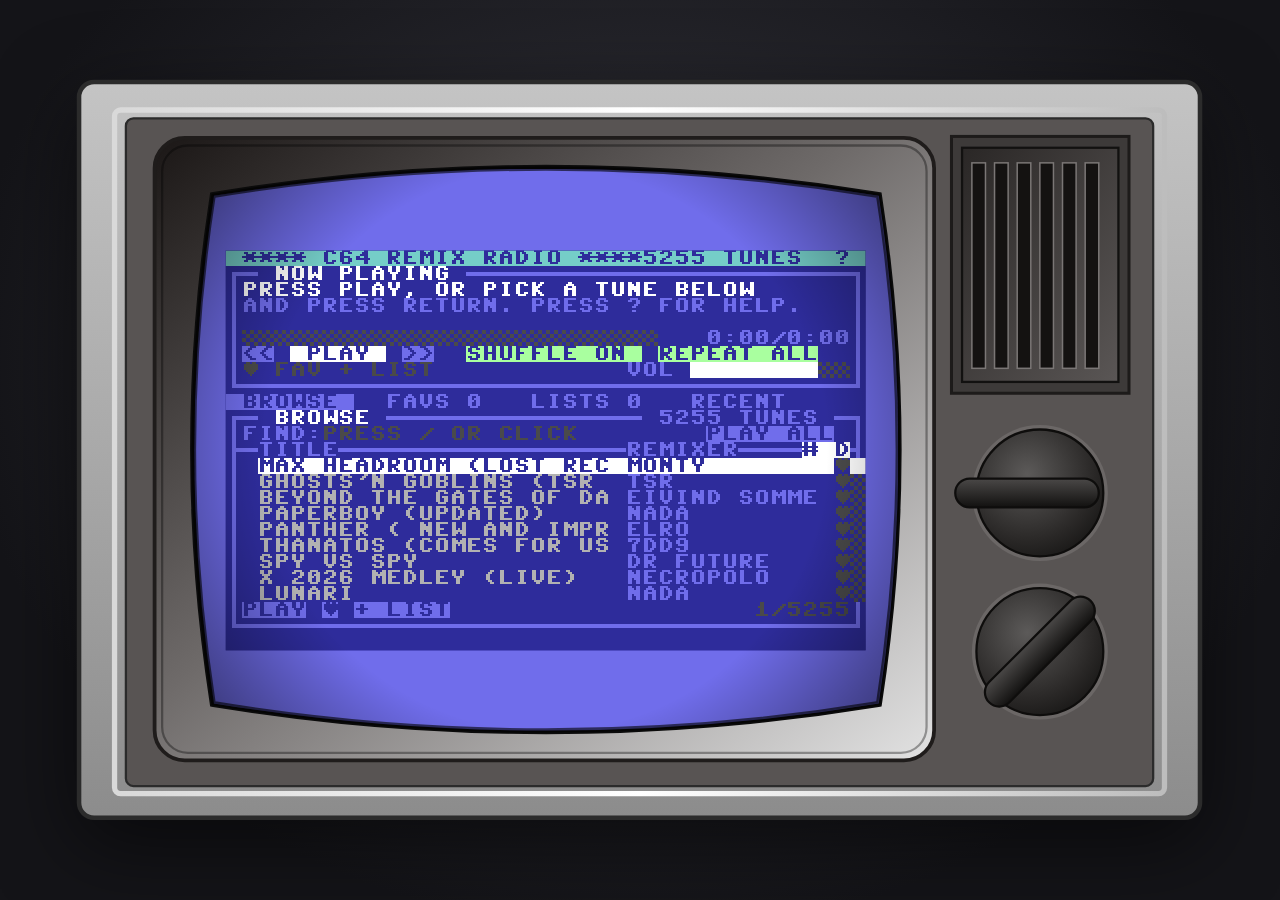
==== commit 76c43bbd: "Make the screen pixel-perfect and let scrolling move the view Each C64 pixel now always covers a who" ====
--- a/index.html
+++ b/index.html
@@ -272,24 +272,34 @@
 // Largest size that fits with a C64-like border; whole multiples of 8 px keep the 8x8 glyphs sharp.
 // The TV is drawn in a 1500x990 viewBox; its glass spans this box. It is shown only when the window has room.
 const TV = { w: 1500, h: 990, glass: { x: 160, y: 122.5, w: 932, h: 744 } };
+// Each C64 pixel must cover a whole number of device pixels, so a character is a multiple of `unit`
+// CSS pixels (8 device pixels). Only a screen too small for even that gets a fractional size.
+function snapPx(best) {
+  const unit = 8 / (devicePixelRatio || 1);
+  return best >= unit ? Math.floor(best / unit) * unit : best;
+}
+// The TV is only shown when the screen inside it can still be drawn at a comfortable size;
+// otherwise the screen fills the window with its border, which makes it larger.
+const TV_MIN_PX = 12;
 function fit() {
-  const tv = innerWidth >= 720 && innerHeight >= 500;
+  const g = TV.glass, bw = 2, bh = 2;      // minimum border in the TV; it also keeps the screen clear of the curved glass
+  // the largest whole-pixel screen that fits the glass of the largest TV the window allows
+  const maxS = Math.min(innerWidth * 0.94 / TV.w, innerHeight * 0.92 / TV.h);
+  const tvPx = snapPx(Math.min(g.w * maxS / (W + 2 * bw), g.h * maxS / (H + 2 * bh)));
+  const tv = tvPx >= TV_MIN_PX;
   document.body.classList.toggle("tv", tv);
-  let areaW = innerWidth, areaH = innerHeight, bw = innerWidth < 640 ? 1 : 3, bh = innerHeight < 480 ? 1 : 3;
   if (tv) {
-    const s = Math.min(innerWidth * 0.94 / TV.w, innerHeight * 0.92 / TV.h);
+    px = tvPx;
+    // the TV shrinks until its glass just fits that screen and its border
+    const s = Math.min(maxS, Math.max((W + 2 * bw) * px / g.w, (H + 2 * bh) * px / g.h));
     const left = (innerWidth - TV.w * s) / 2, top = (innerHeight - TV.h * s) / 2;
     for (const id of ["tv", "tv-glass"]) Object.assign($(id).style, { left: left + "px", top: top + "px", width: TV.w * s + "px", height: TV.h * s + "px" });
-    const g = TV.glass;
-    areaW = g.w * s; areaH = g.h * s;
-    Object.assign($("tube").style, { left: left + g.x * s + "px", top: top + g.y * s + "px", width: areaW + "px", height: areaH + "px" });
-    bw = 3.5; bh = 3.5;                                  // classic border, also keeps the screen clear of the curved edges
+    Object.assign($("tube").style, { left: left + g.x * s + "px", top: top + g.y * s + "px", width: g.w * s + "px", height: g.h * s + "px" });
   } else {
     for (const k of ["left", "top", "width", "height"]) $("tube").style[k] = "";
-  }
-  const best = Math.min(areaW / (W + 2 * bw), areaH / (H + 2 * bh));
-  const unit = 8 / (devicePixelRatio || 1);           // one C64 pixel = one device pixel or more
-  px = best >= 8 * unit ? Math.floor(best / unit) * unit : Math.max(6, best);
+    // a fixed border, so the screen can only shrink as the window shrinks
+    px = snapPx(Math.min(innerWidth / (W + 4), innerHeight / (H + 4)));
+  }
   Object.assign($("screen").style, { width: W * px + "px", height: H * px + "px" });
   // Put the screen's corner on a whole device pixel so the enlarged pixels stay even.
   const wrap = $("wrap"), dpr = devicePixelRatio || 1;
@@ -540,16 +550,29 @@
 const viewList = () => isTrackView() ? tracksFor(viewSource(), searches[searchKey()] || "") : lib.playlists;
 const canReorder = () => isPlaylistView() && !searches.playlist.trim();
 
+// The selection belongs to a tune, not to a row on screen. Scrolling only moves the view, so the
+// selected tune can scroll out of sight; moving the selection with the keyboard brings it back.
 function sel() {
   const n = viewList().length, v = settings.view;
   ui.sel[v] = Math.max(0, Math.min(n - 1, ui.sel[v] || 0));
-  let top = ui.top[v] || 0;
-  if (ui.sel[v] < top) top = ui.sel[v];
-  if (ui.sel[v] >= top + LIST_H) top = ui.sel[v] - LIST_H + 1;
-  ui.top[v] = Math.max(0, Math.min(top, Math.max(0, n - LIST_H)));
+  ui.top[v] = Math.max(0, Math.min(ui.top[v] || 0, n - LIST_H));
   return ui.sel[v];
 }
-function moveSel(d) { ui.sel[settings.view] = (ui.sel[settings.view] || 0) + d; sel(); render(); }
+// Scrolls just enough to show the selected tune.
+function reveal() {
+  const v = settings.view, s = sel();
+  if (s < ui.top[v]) ui.top[v] = s;
+  if (s >= ui.top[v] + LIST_H) ui.top[v] = s - LIST_H + 1;
+  sel();
+}
+function moveSel(d) { ui.sel[settings.view] = (ui.sel[settings.view] || 0) + d; reveal(); render(); }
+// Wheel, trackpad and touch scrolling move the view only. (Browsers already apply the system's
+// natural-scrolling setting to the events.)
+function scrollRows(d) {
+  const v = settings.view;
+  ui.top[v] = (ui.top[v] || 0) + d; sel();
+  render();
+}
 const selected = () => viewList()[sel()];
 
 function showView(view) {
@@ -574,7 +597,7 @@
   const n = sel(), m = n + d;
   if (m < 0 || m >= p.tracks.length) return;
   [p.tracks[n], p.tracks[m]] = [p.tracks[m], p.tracks[n]];
-  ui.sel[settings.view] = m; saveLib(); libraryChanged();
+  ui.sel[settings.view] = m; reveal(); saveLib(); libraryChanged();
 }
 function removeTrack() {
   const p = playlist(settings.view), r = selected(); if (!p || !r) return;
@@ -592,7 +615,7 @@
 function stopEdit() { if (ui.edit) { ui.edit = null; kbd.blur(); render(); } }
 const startSearch = () => isTrackView() && settings.view !== "recent" && startEdit("search", searches[searchKey()]);
 kbd.addEventListener("input", () => {
-  if (ui.edit && ui.edit.kind === "search") { searches[searchKey()] = kbd.value; ui.sel[settings.view] = 0; }
+  if (ui.edit && ui.edit.kind === "search") { searches[searchKey()] = kbd.value; ui.sel[settings.view] = 0; ui.top[settings.view] = 0; }
   render();
 });
 kbd.addEventListener("keydown", e => {
@@ -948,10 +971,7 @@
 function scrollTo(p) {
   const s = ui.scroll; if (!s) return;
   p = Math.max(0, Math.min(s.span, p));
-  const v = settings.view, offset = (ui.sel[v] || 0) - (ui.top[v] || 0);
-  const top = Math.round(p * (s.n - LIST_H) / s.span);
-  ui.top[v] = top;
-  ui.sel[v] = top + Math.max(0, Math.min(LIST_H - 1, offset));   // keep the selection's row on screen
+  ui.top[settings.view] = Math.round(p * (s.n - LIST_H) / s.span);   // the selection stays on its tune
   render();
 }
 $("screen").addEventListener("pointerdown", e => {
@@ -996,7 +1016,7 @@
   if (!rows) return;
   listWheel -= rows * 33;
   if (ui.overlay) { ui.overlay.sel += rows; return render(); }
-  moveSel(rows);
+  scrollRows(rows);
 }, { passive: false });
 // Touch: drag up/down over the list to scroll it.
 let touchY = null;
@@ -1004,7 +1024,7 @@
 $("screen").addEventListener("touchmove", e => {
   if (touchY === null || ui.overlay || drag) return;
   const dy = touchY - e.touches[0].clientY, step = px * 1.2;
-  if (Math.abs(dy) >= step) { moveSel(Math.trunc(dy / step)); touchY = e.touches[0].clientY; }
+  if (Math.abs(dy) >= step) { scrollRows(Math.trunc(dy / step)); touchY = e.touches[0].clientY; }
 }, { passive: true });
 
 document.addEventListener("keydown", e => {
@@ -1030,8 +1050,8 @@
     case "ArrowUp": handled(); return e.shiftKey ? moveTrack(-1) : moveSel(-1);
     case "PageDown": handled(); return moveSel(LIST_H);
     case "PageUp": handled(); return moveSel(-LIST_H);
-    case "Home": handled(); ui.sel[settings.view] = 0; return render();
-    case "End": handled(); ui.sel[settings.view] = viewList().length - 1; return render();
+    case "Home": handled(); ui.sel[settings.view] = 0; reveal(); return render();
+    case "End": handled(); ui.sel[settings.view] = viewList().length - 1; reveal(); return render();
     case "Enter": handled(); return activate();
     case " ": handled(); return togglePlay();
     case "ArrowRight": handled(); return next(false);
@@ -1063,7 +1083,7 @@
 });
 
 function newListPrompt() {
-  openPrompt("NEW LIST", "", name => { const p = createPlaylist(name); if (p) { ui.sel.playlists = lib.playlists.length - 1; setStatus("CREATED " + p.name, LGREEN); } });
+  openPrompt("NEW LIST", "", name => { const p = createPlaylist(name); if (p) { ui.sel.playlists = lib.playlists.length - 1; if (settings.view === "playlists") reveal(); setStatus("CREATED " + p.name, LGREEN); } });
 }
 function renamePrompt(p) {
   openPrompt("RENAME LIST", p.name, name => { p.name = name.slice(0, 40); saveLib(); libraryChanged(); });
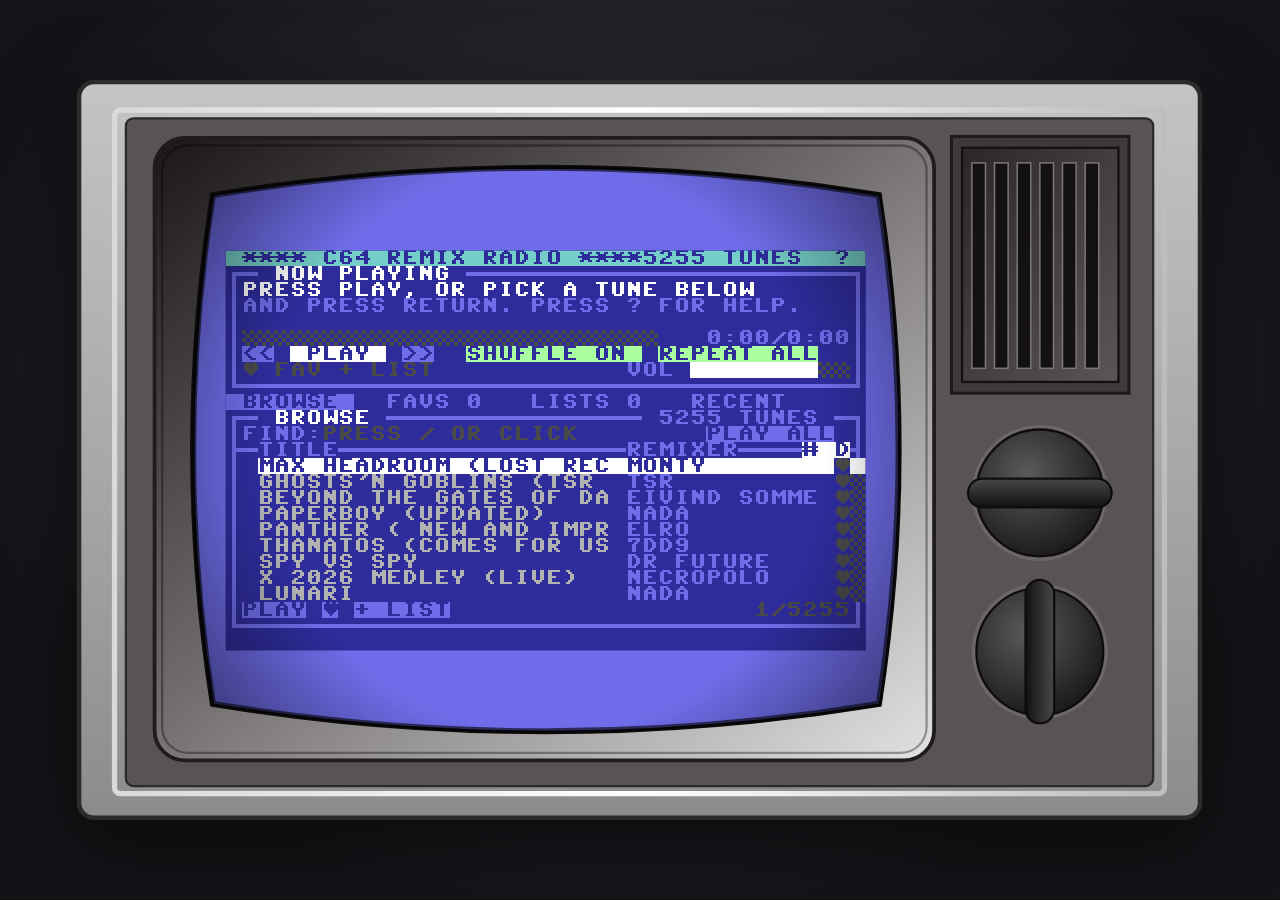
==== commit 1937cb99: "Make the lower TV knob a power switch, and centre the channel knob Vertical is on (the default) and " ====
--- a/index.html
+++ b/index.html
@@ -34,14 +34,36 @@
   body { background: var(--c14); }
   body.tv { background: radial-gradient(ellipse at 50% 40%, #34343c, #141418 75%); }
   /* The tube holds the C64 border and screen. Without the TV it fills the window; with it, it sits in the glass. */
-  #tube { position: fixed; inset: 0; z-index: 1; display: flex; align-items: center; justify-content: center; background: var(--c14); overflow: hidden; }
+  #tube { position: fixed; inset: 0; z-index: 1; background: #000; overflow: hidden; }
   body.tv #tube { inset: auto; clip-path: url(#glass-clip); }
+  /* the picture: the C64 border with the screen in the middle */
+  #picture { position: absolute; inset: 0; display: flex; align-items: center; justify-content: center; background: var(--c14); }
+  /* TV power (lower knob): switching off collapses the picture to a bright line and then a dot, like a CRT */
+  body.tv-off #picture { transform: scale(0, 0); animation: crt-off .5s ease-in; }   /* the end state holds even without animation */
+  #picture.crt-on { animation: crt-on .35s ease-out; }
+  @keyframes crt-off {
+    0%   { transform: none; filter: none; }
+    55%  { transform: scale(1, .006); filter: brightness(3); }
+    85%  { transform: scale(.01, .006); filter: brightness(6); }
+    100% { transform: scale(0, 0); filter: brightness(6); }
+  }
+  @keyframes crt-on {
+    0%   { transform: scale(.01, .006); filter: brightness(6); }
+    40%  { transform: scale(1, .006); filter: brightness(3); }
+    100% { transform: none; filter: none; }
+  }
+  @media (prefers-reduced-motion: reduce) {
+    body.tv-off #picture { animation: none; visibility: hidden; }
+    #picture.crt-on { animation: none; }
+  }
   #tv, #tv-glass { position: fixed; display: none; }
   body.tv #tv, body.tv #tv-glass { display: block; }
   #tv { z-index: 0; filter: drop-shadow(0 24px 40px rgba(0, 0, 0, .55)); }
   #tv-glass { z-index: 2; pointer-events: none; }
-  #knob-channel { cursor: pointer; }
-  #knob-channel .knob-handle { transition: transform .25s ease-out; }
+  #knob-channel, #knob-power { cursor: pointer; }
+  #knob-channel .knob-handle, #knob-power .knob-handle { transition: transform .25s ease-out; }
+  #knob-power .knob-handle { transform: rotate(90deg); }               /* vertical: on */
+  body.tv-off #knob-power .knob-handle { transform: rotate(0deg); }    /* horizontal: off */
   #wrap { position: relative; }
   /* 320x200 real pixels, enlarged without smoothing so every C64 pixel becomes a sharp block */
   #screen { display: block; background: var(--c6); image-rendering: pixelated; image-rendering: crisp-edges; cursor: default;
@@ -96,21 +118,24 @@
     <rect x="1250" y="115" width="18" height="272"/><rect x="1280" y="115" width="18" height="272"/>
     <rect x="1310" y="115" width="18" height="272"/><rect x="1340" y="115" width="18" height="272"/>
   </g>
-  <!-- knobs: the upper one switches colour scheme (channel); the lower one is not wired up yet -->
+  <!-- knobs: the upper one switches colour scheme (channel), the lower one is the power switch -->
   <g id="knob-channel" class="knob" transform="translate(1280 552)">
     <title>Channel: click or scroll to change the colour scheme</title>
     <circle r="90" fill="#6b6766"/><circle r="84" fill="url(#tv-knob)" stroke="#0e0d0c" stroke-width="3"/>
-    <g class="knob-handle"><rect x="-112" y="-19" width="190" height="38" rx="19" fill="url(#tv-handle)" stroke="#0e0d0c" stroke-width="3"/></g>
+    <g class="knob-handle"><rect x="-95" y="-19" width="190" height="38" rx="19" fill="url(#tv-handle)" stroke="#0e0d0c" stroke-width="3"/></g>
   </g>
-  <g id="knob-volume" class="knob" transform="translate(1280 762)">
+  <g id="knob-power" class="knob" transform="translate(1280 762)">
+    <title>Power: click to switch the TV on or off</title>
     <circle r="90" fill="#6b6766"/><circle r="84" fill="url(#tv-knob)" stroke="#0e0d0c" stroke-width="3"/>
-    <g class="knob-handle" transform="rotate(-45)"><rect x="-95" y="-19" width="190" height="38" rx="19" fill="url(#tv-handle)" stroke="#0e0d0c" stroke-width="3"/></g>
+    <g class="knob-handle"><rect x="-95" y="-19" width="190" height="38" rx="19" fill="url(#tv-handle)" stroke="#0e0d0c" stroke-width="3"/></g>
   </g>
 </svg>
 <div id="tube">
-  <div id="wrap">
-    <canvas id="screen" width="320" height="200" aria-hidden="true"></canvas>
-    <input id="kbd" type="text" autocomplete="off" autocapitalize="characters" spellcheck="false" aria-label="Text input">
+  <div id="picture">
+    <div id="wrap">
+      <canvas id="screen" width="320" height="200" aria-hidden="true"></canvas>
+      <input id="kbd" type="text" autocomplete="off" autocapitalize="characters" spellcheck="false" aria-label="Text input">
+    </div>
   </div>
 </div>
 <!-- Shading over the glass: darker towards the curved edges, no reflection. -->
@@ -288,6 +313,7 @@
   const tvPx = snapPx(Math.min(g.w * maxS / (W + 2 * bw), g.h * maxS / (H + 2 * bh)));
   const tv = tvPx >= TV_MIN_PX;
   document.body.classList.toggle("tv", tv);
+  if (!tv) setPower(true);                 // the power knob is part of the TV, so without it the screen stays on
   if (tv) {
     px = tvPx;
     // the TV shrinks until its glass just fits that screen and its border
@@ -524,6 +550,23 @@
     knobWheel.sum = 0; knobWheel.locked = true;
   }
 }, { passive: false });
+
+// The lower knob is the TV's power switch: vertical is on, horizontal is off. Off blacks out the
+// picture and mutes the sound, but the music keeps running, so switching on again resumes mid-tune.
+// While off the C64 cannot be seen, so clicks and keys are ignored. It always starts switched on.
+let tvOn = true;
+function setPower(on) {
+  if (on === tvOn) return;
+  tvOn = on;
+  document.body.classList.toggle("tv-off", !on);
+  player.muted = preload.muted = !on;
+  const pic = $("picture");
+  pic.classList.remove("crt-on");
+  if (on) { void pic.offsetWidth; pic.classList.add("crt-on"); }      // restart the switch-on animation
+  else stopEdit();
+}
+$("picture").addEventListener("animationend", e => { if (e.animationName === "crt-on") $("picture").classList.remove("crt-on"); });
+$("knob-power").addEventListener("click", () => setPower(!tvOn));
 
 // Wheel distance in pixels, whatever unit the device reports (pixels, lines or pages).
 const wheelPixels = e => e.deltaY * (e.deltaMode === 1 ? 33 : e.deltaMode === 2 ? 400 : 1);
@@ -976,7 +1019,7 @@
 }
 $("screen").addEventListener("pointerdown", e => {
   const s = ui.scroll, c = cellAt(e);
-  if (boot.state !== "ready" || ui.overlay || !s || c.x !== 39 || c.y < LIST_Y || c.y >= LIST_Y + LIST_H) return;
+  if (boot.state !== "ready" || !tvOn || ui.overlay || !s || c.x !== 39 || c.y < LIST_Y || c.y >= LIST_Y + LIST_H) return;
   // grab the thumb where it was clicked; a click on the track jumps the thumb there
   drag = { grab: c.y >= s.ty && c.y < s.ty + s.th ? c.y - s.ty : Math.floor(s.th / 2), p: -1 };
   try { $("screen").setPointerCapture(e.pointerId); } catch {}
@@ -997,7 +1040,7 @@
 $("screen").addEventListener("mousedown", e => e.preventDefault());
 $("screen").addEventListener("pointerleave", () => { mouse = { x: -1, y: -1 }; render(); });
 $("screen").addEventListener("click", e => {
-  if (boot.state !== "ready" || Date.now() - dragEnded < 100) return;   // the click that ends a drag
+  if (boot.state !== "ready" || !tvOn || Date.now() - dragEnded < 100) return;   // off, or the click that ends a drag
   const c = cellAt(e); mouse = c;
   const o = ui.overlay;
   if (o && (c.x < o.x || c.x >= o.x + o.w || c.y < o.y || c.y >= o.y + o.h)) return o.cancel();
@@ -1010,7 +1053,7 @@
 let listWheel = 0;
 $("screen").addEventListener("wheel", e => {
   e.preventDefault();
-  if (boot.state !== "ready" || (ui.overlay && ui.overlay.kind !== "menu")) return;
+  if (boot.state !== "ready" || !tvOn || (ui.overlay && ui.overlay.kind !== "menu")) return;
   listWheel += wheelPixels(e);
   const rows = Math.trunc(listWheel / 33);
   if (!rows) return;
@@ -1028,7 +1071,7 @@
 }, { passive: true });
 
 document.addEventListener("keydown", e => {
-  if (boot.state !== "ready" || e.target === kbd || e.metaKey || e.ctrlKey || e.altKey) return;
+  if (boot.state !== "ready" || !tvOn || e.target === kbd || e.metaKey || e.ctrlKey || e.altKey) return;
   const o = ui.overlay, k = e.key;
   const handled = () => { e.preventDefault(); };
   if (o) {
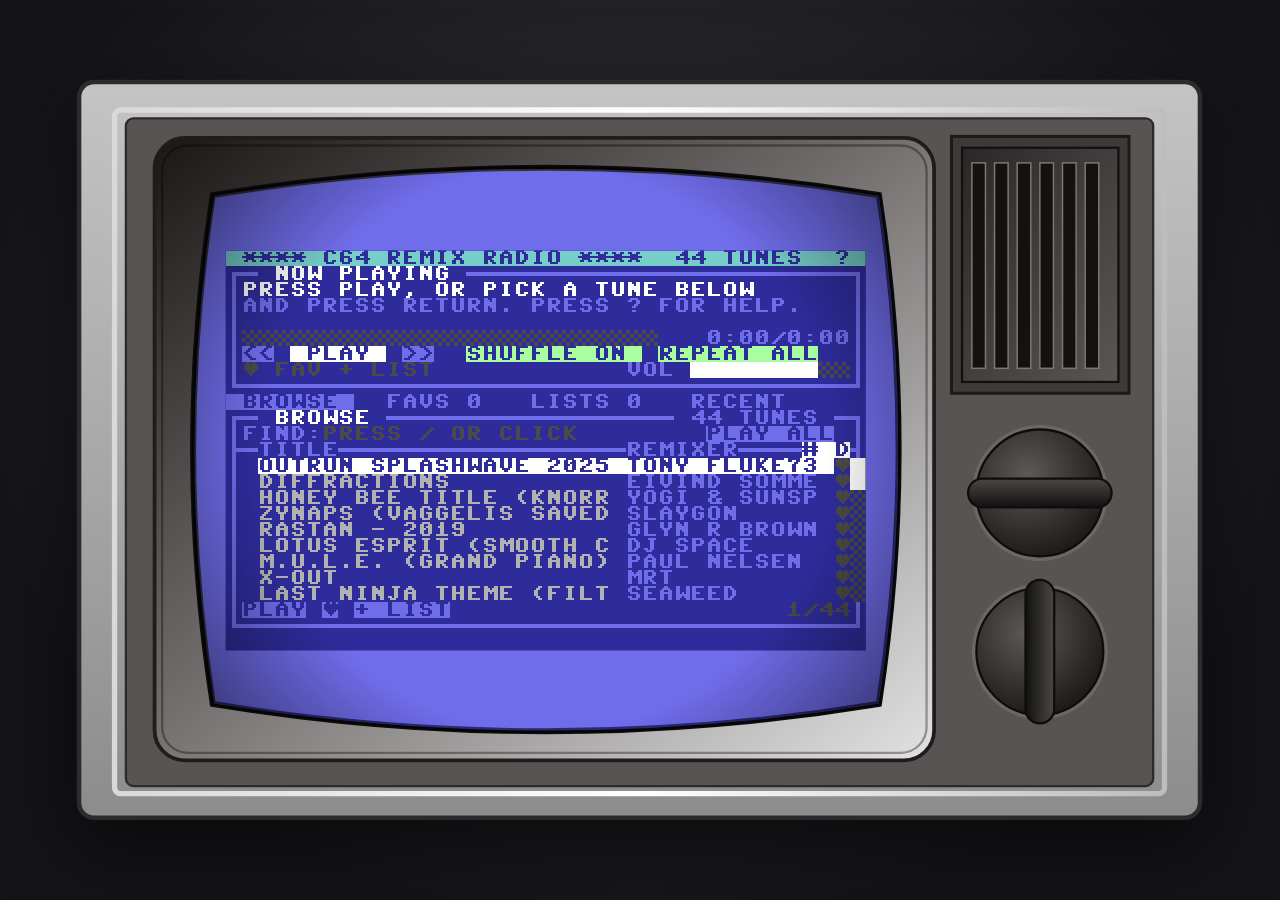
==== commit 258de9b5: "Add GoatCounter visitor statistics and count each play as an event The script is pinned to count.v4." ====
--- a/index.html
+++ b/index.html
@@ -5,73 +5,7 @@
 <meta name="viewport" content="width=device-width, initial-scale=1, maximum-scale=1">
 <title>C64 Radio</title>
 <link rel="icon" href="favicon.svg" type="image/svg+xml">
-<style>
-  /* C64 Pro Mono by Style (https://style64.org/c64-truetype), used unmodified under its licence: fonts/license.txt */
-  @font-face {
-    font-family: "C64 Pro Mono";
-    src: url("fonts/C64_Pro_Mono-STYLE.woff2") format("woff2"), url("fonts/C64_Pro_Mono-STYLE.woff") format("woff");
-    font-display: block;
-  }
-  /* All screen colours come from these 16 variables (the C64 palette, --c0 to --c15). Each colour scheme
-     is one block; the TV's channel knob switches between them, and the page reads them for its pixels. */
-  body {                                       /* channel 1: Colodore (Pepto, 2017) */
-    --c0: #000000; --c1: #ffffff; --c2: #813338; --c3: #75cec8; --c4: #8e3c97; --c5: #56ac4d; --c6: #2e2c9b; --c7: #edf171;
-    --c8: #8e5029; --c9: #553800; --c10: #c46c71; --c11: #4a4a4a; --c12: #7b7b7b; --c13: #a9ff9f; --c14: #706deb; --c15: #b2b2b2;
-  }
-  body[data-scheme="pepto"] {                  /* channel 2: Pepto's classic palette (VICE default for years) */
-    --c0: #000000; --c1: #ffffff; --c2: #68372b; --c3: #70a4b2; --c4: #6f3d86; --c5: #588d43; --c6: #352879; --c7: #b8c76f;
-    --c8: #6f4f25; --c9: #433900; --c10: #9a6759; --c11: #444444; --c12: #6c6c6c; --c13: #9ad284; --c14: #6c5eb5; --c15: #959595;
-  }
-  body[data-scheme="green"] {                  /* channel 3: green phosphor monitor, from each colour's brightness */
-    --c0: #08120a; --c1: #30ff50; --c2: #0b5810; --c3: #1cb82c; --c4: #0e6a14; --c5: #13901e; --c6: #0a470e; --c7: #27e341;
-    --c8: #0d6914; --c9: #0a480e; --c10: #138f1e; --c11: #0b5710; --c12: #11841a; --c13: #25dd3d; --c14: #11851b; --c15: #1bb72c;
-  }
-  body[data-scheme="bw"] {                     /* channel 4: black-and-white TV, from each colour's brightness */
-    --c0: #0c0c0c; --c1: #f8f8f8; --c2: #515151; --c3: #b1b1b1; --c4: #646464; --c5: #898989; --c6: #414141; --c7: #dcdcdc;
-    --c8: #636363; --c9: #424242; --c10: #898989; --c11: #505050; --c12: #7e7e7e; --c13: #d6d6d6; --c14: #7f7f7f; --c15: #b1b1b1;
-  }
-  html, body { margin: 0; height: 100%; overflow: hidden; }
-  body { background: var(--c14); }
-  body.tv { background: radial-gradient(ellipse at 50% 40%, #34343c, #141418 75%); }
-  /* The tube holds the C64 border and screen. Without the TV it fills the window; with it, it sits in the glass. */
-  #tube { position: fixed; inset: 0; z-index: 1; background: #000; overflow: hidden; }
-  body.tv #tube { inset: auto; clip-path: url(#glass-clip); }
-  /* the picture: the C64 border with the screen in the middle */
-  #picture { position: absolute; inset: 0; display: flex; align-items: center; justify-content: center; background: var(--c14); }
-  /* TV power (lower knob): switching off collapses the picture to a bright line and then a dot, like a CRT */
-  body.tv-off #picture { transform: scale(0, 0); animation: crt-off .5s ease-in; }   /* the end state holds even without animation */
-  #picture.crt-on { animation: crt-on .35s ease-out; }
-  @keyframes crt-off {
-    0%   { transform: none; filter: none; }
-    55%  { transform: scale(1, .006); filter: brightness(3); }
-    85%  { transform: scale(.01, .006); filter: brightness(6); }
-    100% { transform: scale(0, 0); filter: brightness(6); }
-  }
-  @keyframes crt-on {
-    0%   { transform: scale(.01, .006); filter: brightness(6); }
-    40%  { transform: scale(1, .006); filter: brightness(3); }
-    100% { transform: none; filter: none; }
-  }
-  @media (prefers-reduced-motion: reduce) {
-    body.tv-off #picture { animation: none; visibility: hidden; }
-    #picture.crt-on { animation: none; }
-  }
-  #tv, #tv-glass { position: fixed; display: none; }
-  body.tv #tv, body.tv #tv-glass { display: block; }
-  #tv { z-index: 0; filter: drop-shadow(0 24px 40px rgba(0, 0, 0, .55)); }
-  #tv-glass { z-index: 2; pointer-events: none; }
-  #knob-channel, #knob-power { cursor: pointer; }
-  #knob-channel .knob-handle, #knob-power .knob-handle { transition: transform .25s ease-out; }
-  #knob-power .knob-handle { transform: rotate(90deg); }               /* vertical: on */
-  body.tv-off #knob-power .knob-handle { transform: rotate(0deg); }    /* horizontal: off */
-  #wrap { position: relative; }
-  /* 320x200 real pixels, enlarged without smoothing so every C64 pixel becomes a sharp block */
-  #screen { display: block; background: var(--c6); image-rendering: pixelated; image-rendering: crisp-edges; cursor: default;
-    user-select: none; -webkit-user-select: none; touch-action: none; }
-  /* Hidden field that receives typing (and opens the keyboard on phones) while the grid shows the text. */
-  #kbd { position: absolute; opacity: 0; border: 0; padding: 0; margin: 0; font-size: 16px; pointer-events: none; }
-  .sr { position: absolute; width: 1px; height: 1px; overflow: hidden; clip: rect(0 0 0 0); }
-</style>
+<link rel="stylesheet" href="css/style.css?v=dev">
 </head>
 <body>
 <!-- Old TV, redrawn after "Old TV Vector" from Shmector.com (CC0 1.0). viewBox units; the glass spans x 160-1092, y 122.5-866.5. -->
@@ -151,1067 +85,14 @@
 <input id="lib-file" type="file" accept=".json,application/json" hidden>
 <noscript>C64 Radio needs JavaScript.</noscript>
 
-<script>
-// The remix index lives in data/remixes.json (written by build.py) and is loaded at start-up.
-let REMIXES = [], BY_ID = new Map(), BUILT = "";
-// Unpacks the compact form: each song is [id step, title, arranger, composer, file?], where the file
-// name is only given when it is not "<arranger> - <title>.mp3".
-function unpackIndex({ built, arrangers, composers, songs }) {
-  let id = 0;
-  REMIXES = songs.map(([step, t, a, c, f]) => {
-    id += step;
-    return { i: id, t, a: arrangers[a], c: composers[c], f: f || arrangers[a] + " - " + t + ".mp3" };
-  });
-  BY_ID = new Map(REMIXES.map(r => [r.i, r]));
-  BUILT = built || "";
-  sortedAll = {};
-}
-const RKO = "https://remix.kwed.org";
-const store = {
-  get(k, d) { try { const v = localStorage.getItem(k); return v === null ? d : JSON.parse(v); } catch { return d; } },
-  set(k, v) { try { localStorage.setItem(k, JSON.stringify(v)); } catch {} }
-};
-const fmt = s => !isFinite(s) ? "0:00" : Math.floor(s / 60) + ":" + String(Math.floor(s % 60)).padStart(2, "0");
-// Keeps only ids that exist in the index, without duplicates.
-const knownIds = list => [...new Set((Array.isArray(list) ? list : []).filter(i => BY_ID.has(i)))];
-const newId = () => Date.now().toString(36) + Math.random().toString(36).slice(2, 6);
-
-/* ======================================================================================
-   Screen: 40x25 cells of C64 screen codes and colours, drawn with the C64 character set.
-   The font places screen code n (0-255, 128+ inverse) at U+EE00 + n.
-   ====================================================================================== */
-const W = 40, H = 25;
-const BLACK = 0, WHITE = 1, CYAN = 3, BLUE = 6, YELLOW = 7, LRED = 10, DGREY = 11, LGREEN = 13, LBLUE = 14, LGREY = 15;
-const codes = new Uint8Array(W * H), cols = new Uint8Array(W * H);
-let hits = [], mouse = { x: -1, y: -1 }, px = 16;
-
-// Unicode → screen code for the symbols used here and the box/block characters in song data.
-const SYMBOLS = { "@": 0, "[": 27, "£": 28, "]": 29, "↑": 30, "^": 30, "←": 31, "_": 100, "|": 66, "─": 64, "━": 64,
-  "│": 66, "┃": 66, "┌": 112, "┐": 110, "└": 109, "┘": 125, "├": 107, "┤": 115, "┬": 114, "┴": 113, "┼": 91,
-  "╭": 85, "╮": 73, "╰": 74, "╯": 75, "╱": 78, "╲": 77, "\\": 77, "╳": 86, "▌": 97, "▄": 98, "▔": 99, "▁": 100,
-  "▎": 101, "▒": 102, "▍": 117, "▂": 111, "▃": 121, "▖": 123, "▗": 108, "▘": 126, "▝": 124, "▚": 127, "◤": 105,
-  "◥": 95, "●": 81, "•": 81, "○": 87, "♠": 65, "♣": 88, "♥": 83, "❤": 83, "♦": 90, "◆": 90, "π": 94, "█": 160,
-  "‘": 39, "’": 39, "`": 39, "´": 39, "“": 34, "”": 34, "«": 60, "»": 62, "‐": 45, "–": 45, "—": 45, "~": 45,
-  "…": 46, "·": 46, "{": 40, "}": 41, "×": 24, "ß": 19, "Ø": 15, "Æ": 1, "Œ": 15, "Ð": 4, "Þ": 16, "Ł": 12, "Đ": 4 };
-function toCodes(s) {
-  const out = [];
-  for (const ch of String(s).normalize("NFD").replace(/[̀-ͯ]/g, "").toUpperCase()) {
-    const u = ch.codePointAt(0);
-    if (u >= 65 && u <= 90) out.push(u - 64);                    // A-Z
-    else if (u >= 32 && u <= 63) out.push(u);                    // space, digits, punctuation
-    else out.push(SYMBOLS[ch] ?? 63);                            // anything else: symbol or "?"
-  }
-  return out;
-}
-const asCodes = v => Array.isArray(v) ? v : toCodes(v);
-const pad = (v, n) => { const c = asCodes(v).slice(0, n); while (c.length < n) c.push(32); return c; };
-const rpad = (v, n) => { const c = asCodes(v).slice(-n); while (c.length < n) c.unshift(32); return c; };
-
-function put(x, y, c, col) { if (x >= 0 && x < W && y >= 0 && y < H) { codes[y * W + x] = c; cols[y * W + x] = col; } }
-function text(x, y, v, col = LBLUE, rev = false) {
-  const c = asCodes(v);
-  c.forEach((k, i) => put(x + i, y, rev ? k ^ 128 : k, col));
-  return c.length;
-}
-function fill(x, y, w, h, c = 32, col = LBLUE) { for (let j = 0; j < h; j++) for (let i = 0; i < w; i++) put(x + i, y + j, c, col); }
-function box(x, y, w, h, col = LBLUE, title = "", right = "") {
-  fill(x + 1, y + 1, w - 2, h - 2);
-  for (let i = 1; i < w - 1; i++) { put(x + i, y, 64, col); put(x + i, y + h - 1, 64, col); }
-  for (let j = 1; j < h - 1; j++) { put(x, y + j, 66, col); put(x + w - 1, y + j, 66, col); }
-  put(x, y, 112, col); put(x + w - 1, y, 110, col); put(x, y + h - 1, 109, col); put(x + w - 1, y + h - 1, 125, col);
-  if (title) text(x + 2, y, pad(" " + title + " ", Math.min(w - 4, toCodes(title).length + 2)), WHITE);
-  if (right) { const r = asCodes(" " + right + " "); text(x + w - 2 - r.length, y, r, LBLUE); }
-}
-const over = (x, y, w, h = 1) => mouse.x >= x && mouse.x < x + w && mouse.y >= y && mouse.y < y + h;
-function hit(x, y, w, h, fn) { hits.push({ x, y, w, h, fn }); }
-// Buttons are inverse text; hovered buttons turn white. Returns the x after the button and a gap.
-function btn(x, y, label, fn, { col = LBLUE, disabled = false } = {}) {
-  const c = asCodes(label);
-  text(x, y, c, disabled ? DGREY : over(x, y, c.length) ? WHITE : col, !disabled);
-  if (!disabled) hit(x, y, c.length, 1, fn);
-  return x + c.length + 1;
-}
-
-const $ = id => document.getElementById(id);
-
-// The screen is drawn as real pixels: a 320x200 image where each cell is the 8x8 bitmap of its
-// screen code. The bitmaps (a copy of the C64 character ROM) are read from the font once at start-up.
-// Palette as [r, g, b] for colours 0 black, 1 white, 2 red, 3 cyan, 4 purple, 5 green, 6 blue, 7 yellow,
-// 8 orange, 9 brown, 10 light red, 11 dark grey, 12 grey, 13 light green, 14 light blue, 15 light grey.
-// Read from the CSS variables --c0 to --c15 of the current colour scheme.
-let PALETTE = [];
-function readPalette() {
-  const css = getComputedStyle(document.body);
-  PALETTE = Array.from({ length: 16 }, (_, n) => {
-    const h = css.getPropertyValue("--c" + n).trim();
-    return [1, 3, 5].map(i => parseInt(h.slice(i, i + 2), 16));
-  });
-  shownCodes.fill(255);                                // repaint every cell in the new colours
-}
-const CHARSET = new Uint8Array(256 * 8);              // 8 bytes per screen code, bit 7 = leftmost pixel
-let charsetReady = false;
-async function loadCharset() {
-  const S = 64, font = S + 'px "C64 Pro Mono"';
-  await document.fonts.load(font, "\uEE00");
-  const c = document.createElement("canvas"); c.width = c.height = S * 16;
-  const g = c.getContext("2d", { willReadFrequently: true });
-  g.font = font; g.fillStyle = "#fff";
-  // the font's ascent is 7/8 em, so the baseline sits 56 of 64 pixels down each cell
-  for (let n = 0; n < 256; n++) g.fillText(String.fromCharCode(0xEE00 + n), (n % 16) * S, Math.floor(n / 16) * S + S * 7 / 8);
-  const data = g.getImageData(0, 0, c.width, c.height).data;
-  for (let n = 0; n < 256; n++) for (let row = 0; row < 8; row++) {
-    let bits = 0;
-    for (let k = 0; k < 8; k++) {                       // sample the centre of each 8x8 block
-      const x = (n % 16) * S + k * 8 + 4, y = Math.floor(n / 16) * S + row * 8 + 4;
-      if (data[(y * c.width + x) * 4 + 3] > 127) bits |= 128 >> k;
-    }
-    CHARSET[n * 8 + row] = bits;
-  }
-  charsetReady = true;
-  shownCodes.fill(255); render();
-}
-
-let screenCtx = null, frame = null;
-const shownCodes = new Uint8Array(W * H).fill(255), shownCols = new Uint8Array(W * H);
-function flush() {
-  if (!charsetReady) return;
-  if (!screenCtx) { screenCtx = $("screen").getContext("2d"); frame = screenCtx.createImageData(W * 8, H * 8); }
-  const d = frame.data, bg = PALETTE[BLUE];
-  let changed = false;
-  for (let cell = 0; cell < W * H; cell++) {
-    if (codes[cell] === shownCodes[cell] && cols[cell] === shownCols[cell]) continue;
-    shownCodes[cell] = codes[cell]; shownCols[cell] = cols[cell]; changed = true;
-    const fg = PALETTE[cols[cell]], cx = (cell % W) * 8, cy = Math.floor(cell / W) * 8;
-    for (let row = 0; row < 8; row++) {
-      const bits = CHARSET[codes[cell] * 8 + row];
-      let i = ((cy + row) * W * 8 + cx) * 4;
-      for (let k = 0; k < 8; k++, i += 4) {
-        const c = bits & (128 >> k) ? fg : bg;
-        d[i] = c[0]; d[i + 1] = c[1]; d[i + 2] = c[2]; d[i + 3] = 255;
-      }
-    }
-  }
-  if (changed) screenCtx.putImageData(frame, 0, 0);
-}
-
-// Largest size that fits with a C64-like border; whole multiples of 8 px keep the 8x8 glyphs sharp.
-// The TV is drawn in a 1500x990 viewBox; its glass spans this box. It is shown only when the window has room.
-const TV = { w: 1500, h: 990, glass: { x: 160, y: 122.5, w: 932, h: 744 } };
-// Each C64 pixel must cover a whole number of device pixels, so a character is a multiple of `unit`
-// CSS pixels (8 device pixels). Only a screen too small for even that gets a fractional size.
-function snapPx(best) {
-  const unit = 8 / (devicePixelRatio || 1);
-  return best >= unit ? Math.floor(best / unit) * unit : best;
-}
-// The TV is only shown when the screen inside it can still be drawn at a comfortable size;
-// otherwise the screen fills the window with its border, which makes it larger.
-const TV_MIN_PX = 12;
-function fit() {
-  const g = TV.glass, bw = 2, bh = 2;      // minimum border in the TV; it also keeps the screen clear of the curved glass
-  // the largest whole-pixel screen that fits the glass of the largest TV the window allows
-  const maxS = Math.min(innerWidth * 0.94 / TV.w, innerHeight * 0.92 / TV.h);
-  const tvPx = snapPx(Math.min(g.w * maxS / (W + 2 * bw), g.h * maxS / (H + 2 * bh)));
-  const tv = tvPx >= TV_MIN_PX;
-  document.body.classList.toggle("tv", tv);
-  if (!tv) setPower(true);                 // the power knob is part of the TV, so without it the screen stays on
-  if (tv) {
-    px = tvPx;
-    // the TV shrinks until its glass just fits that screen and its border
-    const s = Math.min(maxS, Math.max((W + 2 * bw) * px / g.w, (H + 2 * bh) * px / g.h));
-    const left = (innerWidth - TV.w * s) / 2, top = (innerHeight - TV.h * s) / 2;
-    for (const id of ["tv", "tv-glass"]) Object.assign($(id).style, { left: left + "px", top: top + "px", width: TV.w * s + "px", height: TV.h * s + "px" });
-    Object.assign($("tube").style, { left: left + g.x * s + "px", top: top + g.y * s + "px", width: g.w * s + "px", height: g.h * s + "px" });
-  } else {
-    for (const k of ["left", "top", "width", "height"]) $("tube").style[k] = "";
-    // a fixed border, so the screen can only shrink as the window shrinks
-    px = snapPx(Math.min(innerWidth / (W + 4), innerHeight / (H + 4)));
-  }
-  Object.assign($("screen").style, { width: W * px + "px", height: H * px + "px" });
-  // Put the screen's corner on a whole device pixel so the enlarged pixels stay even.
-  const wrap = $("wrap"), dpr = devicePixelRatio || 1;
-  wrap.style.transform = "";
-  const r = $("screen").getBoundingClientRect();
-  wrap.style.transform = "translate(" + (Math.round(r.left * dpr) / dpr - r.left) + "px," + (Math.round(r.top * dpr) / dpr - r.top) + "px)";
-  render();
-}
-
-/* ======================================================================================
-   Library, settings and play queue
-   ====================================================================================== */
-// view: what the library box shows ("browse", "favs", "playlists", "recent" or a playlist id).
-// queue: what the player plays from; it only changes when the user starts playback somewhere.
-const settings = Object.assign({ shuffle: true, repeat: "all", vol: 0.8, view: "browse", queue: { source: "all", filter: "" },
-                                 sort: { key: "id", dir: "d" } },
-                               store.get("settings", {}));
-const saveSettings = () => store.set("settings", settings);
-const searches = { browse: "", favs: "", playlist: "" };
-
-// Favourites and playlists, stored by remix id. Loaded once the index is in, so unknown ids can be dropped.
-let lib = { favs: [], playlists: [] };
-function loadLibrary() {
-  const saved = store.get("library", {});
-  lib = {
-    favs: knownIds(saved.favs),
-    playlists: (Array.isArray(saved.playlists) ? saved.playlists : [])
-      .filter(p => p && typeof p.name === "string")
-      .map(p => ({ id: String(p.id || newId()), name: p.name.slice(0, 40), tracks: knownIds(p.tracks) }))
-  };
-}
-const saveLib = () => store.set("library", lib);
-const isFav = r => !!r && lib.favs.includes(r.i);
-const playlist = id => lib.playlists.find(p => p.id === id);
-
-let statusLine = { msg: "", col: YELLOW, until: 0 };
-function setStatus(msg, col = YELLOW) { statusLine = { msg, col, until: Date.now() + 5000 }; render(); }
-
-function toggleFav(r) {
-  if (!r) return;
-  const n = lib.favs.indexOf(r.i);
-  n >= 0 ? lib.favs.splice(n, 1) : lib.favs.push(r.i);
-  saveLib(); libraryChanged();
-  setStatus(n >= 0 ? "REMOVED FROM FAVOURITES." : "ADDED TO FAVOURITES.", LGREEN);
-}
-
-function createPlaylist(name) {
-  name = (name || "").trim().slice(0, 40);
-  if (!name) return null;
-  const p = { id: newId(), name, tracks: [] };
-  lib.playlists.push(p); saveLib(); libraryChanged();
-  return p;
-}
-
-function togglePlaylistTrack(p, r) {
-  const n = p.tracks.indexOf(r.i);
-  n >= 0 ? p.tracks.splice(n, 1) : p.tracks.push(r.i);
-  saveLib(); libraryChanged();
-  setStatus((n >= 0 ? "REMOVED FROM " : "ADDED TO ") + p.name, LGREEN);
-}
-
-const player = new Audio();
-const preload = new Audio();          // warms up the next track so transitions are near-instant
-preload.preload = "auto";
-let order = [], pos = -1, current = null, uncounted = null, failures = 0, recent = [];
-
-const fileUrl = r => RKO + "/files/RKOfiles/" + encodeURIComponent(r.f);
-
-// Credit the play on RKO's download counter: hit download.php once, without following its
-// redirect, so the MP3 itself is not transferred a second time.
-function countPlay(r) {
-  fetch(RKO + "/download.php/" + r.i + "/" + encodeURIComponent(r.f),
-        { mode: "no-cors", redirect: "manual", cache: "no-store" }).catch(() => {});
-}
-
-// Sorting for Browse and Favourites (Recent keeps play order, playlists keep their own order).
-// key: "id" (remix number = release order), "title" or "remixer"; dir: "u" (A-Z, oldest first) or "d".
-const collator = new Intl.Collator("en", { sensitivity: "base", numeric: true });
-const SORTS = {
-  id: (a, b) => a.i - b.i,
-  title: (a, b) => collator.compare(a.t, b.t) || a.i - b.i,
-  remixer: (a, b) => collator.compare(a.a, b.a) || collator.compare(a.t, b.t) || a.i - b.i,
-};
-const sortedList = list => {
-  const { key, dir } = settings.sort, cmp = SORTS[key] || SORTS.id;
-  return list.slice().sort(dir === "d" ? (a, b) => cmp(b, a) : cmp);
-};
-let sortedAll = {};                                   // the whole catalogue per sort, computed once
-const allSorted = () => { const k = settings.sort.key + settings.sort.dir; return sortedAll[k] || (sortedAll[k] = sortedList(REMIXES)); };
-function setSort(key) {
-  const s = settings.sort;
-  settings.sort = s.key === key ? { key, dir: s.dir === "u" ? "d" : "u" } : { key, dir: key === "id" ? "d" : "u" };
-  ui.sel[settings.view] = 0; ui.top[settings.view] = 0;
-  saveSettings(); rebuildOrder(); render();
-}
-
-function tracksFor(source, filter) {
-  const list = source === "all" ? allSorted()
-             : source === "favs" ? sortedList(lib.favs.map(i => BY_ID.get(i)))
-             : source === "recent" ? recent
-             : (playlist(source) || { tracks: [] }).tracks.map(i => BY_ID.get(i));
-  const q = (filter || "").trim().toLowerCase();
-  return q ? list.filter(r => (r.t + " " + r.a + " " + r.c).toLowerCase().includes(q)) : list;
-}
-
-function sourceName(source) {
-  return source === "all" ? "ALL REMIXES" : source === "favs" ? "FAVOURITES" : (playlist(source) || { name: "?" }).name;
-}
-
-function shuffled(list) {
-  const a = list.slice();
-  for (let i = a.length - 1; i > 0; i--) { const j = Math.floor(Math.random() * (i + 1)); [a[i], a[j]] = [a[j], a[i]]; }
-  return a;
-}
-
-// Rebuilds the play order from the queue source. With shuffle on, `first` (usually the playing
-// track) goes to the front so the shuffled rest follows it.
-function rebuildOrder(first = current) {
-  const list = tracksFor(settings.queue.source, settings.queue.filter);
-  if (settings.shuffle) {
-    order = shuffled(list.filter(r => r !== first));
-    if (first && list.includes(first)) order.unshift(first);
-  } else {
-    order = list.slice();
-  }
-  pos = current ? order.indexOf(current) : -1;
-  warmNext();
-}
-
-// Points the player at a new source and starts it, optionally at a given track.
-function playSource(source, filter, track) {
-  if (source === "recent") source = "all";   // recent is a moving list; play a pick from it, then carry on with all
-  settings.queue = { source, filter: filter || "" }; saveSettings();
-  if (track) { rebuildOrder(track); pos = order.indexOf(track); return playTrack(track); }
-  current = null; rebuildOrder(null); next();
-}
-
-function peekNext() {
-  if (settings.repeat === "one") return null;
-  if (pos + 1 < order.length) return order[pos + 1];
-  return settings.repeat === "all" && !settings.shuffle ? order[0] : null;
-}
-
-function warmNext() {
-  const n = peekNext();
-  if (n && n !== current) preload.src = fileUrl(n);
-}
-
-function playTrack(r) {
-  current = r;
-  player.src = fileUrl(r);
-  uncounted = r;
-  player.play().catch(e => setStatus("?PLAYBACK BLOCKED. PRESS PLAY."));
-  document.title = r.t + " - " + r.a;
-  $("sr-now").textContent = "Now playing " + r.t + " by " + r.a;
-  if ("mediaSession" in navigator) {
-    navigator.mediaSession.metadata = new MediaMetadata({ title: r.t, artist: r.a, album: "Remix64 / " + (r.c || "C64") });
-  }
-  recent = [r, ...recent.filter(x => x !== r)].slice(0, 30);
-  warmNext(); render();
-}
-
-// auto = true when the previous track ended on its own; repeat-one only applies then.
-function next(auto = false) {
-  if (auto && settings.repeat === "one" && current) { uncounted = current; player.currentTime = 0; player.play(); return; }
-  if (!order.length) return setStatus("?NOTHING TO PLAY: THE LIST IS EMPTY.");
-  if (pos + 1 < order.length) {
-    pos++;
-  } else if (settings.repeat === "all") {
-    if (settings.shuffle) {   // fresh shuffle each lap, without repeating the last track straight away
-      order = shuffled(order);
-      if (order.length > 1 && order[0] === current) order.push(order.shift());
-    }
-    pos = 0;
-  } else {
-    player.pause();
-    return setStatus("END OF LIST.");
-  }
-  playTrack(order[pos]);
-}
-
-function prev() {
-  if (player.currentTime > 5 || pos <= 0) { player.currentTime = 0; return; }
-  pos--; playTrack(order[pos]);
-}
-
-function togglePlay() {
-  if (!current || (player.ended && pos >= order.length - 1)) {
-    const v = settings.view;
-    return v === "playlists" || v === "recent" ? playSource(settings.queue.source, settings.queue.filter)
-                                               : playSource(viewSource(), searches[searchKey()]);
-  }
-  player.paused ? player.play() : player.pause();
-}
-
-function setVol(v) { v = Math.min(1, Math.max(0, Math.round(v * 10) / 10)); player.volume = preload.volume = v; settings.vol = v; saveSettings(); render(); }
-// Colour schemes, one per TV channel; ids match the body[data-scheme] blocks in the CSS.
-const SCHEMES = ["colodore", "pepto", "green", "bw"];
-function setScheme(n) {
-  n = ((n % SCHEMES.length) + SCHEMES.length) % SCHEMES.length;
-  settings.scheme = n; saveSettings();
-  if (n) document.body.dataset.scheme = SCHEMES[n]; else delete document.body.dataset.scheme;
-  readPalette();
-  // the knob handle is level in channel 1 and turns 45 degrees per channel
-  document.querySelector("#knob-channel .knob-handle").style.transform = "rotate(" + n * 45 + "deg)";
-  render();
-}
-// The knob belongs to the TV, not the C64, so changing it shows nothing on the C64 screen itself.
-$("knob-channel").addEventListener("click", () => setScheme((settings.scheme || 0) + 1));
-// Scrolling turns the knob like a detented knob: one channel per gesture, once enough scrolling has
-// built up in one direction. Trackpads send many tiny events plus momentum, so the rest of the gesture
-// is ignored until the events stop.
-const knobWheel = { sum: 0, locked: false, quiet: 0 };
-$("knob-channel").addEventListener("wheel", e => {
-  e.preventDefault();
-  clearTimeout(knobWheel.quiet);
-  knobWheel.quiet = setTimeout(() => { knobWheel.sum = 0; knobWheel.locked = false; }, 200);
-  if (knobWheel.locked) return;
-  knobWheel.sum += wheelPixels(e);
-  if (Math.abs(knobWheel.sum) >= 60) {
-    setScheme((settings.scheme || 0) + Math.sign(knobWheel.sum));
-    knobWheel.sum = 0; knobWheel.locked = true;
-  }
-}, { passive: false });
-
-// The lower knob is the TV's power switch: vertical is on, horizontal is off. Off blacks out the
-// picture and mutes the sound, but the music keeps running, so switching on again resumes mid-tune.
-// While off the C64 cannot be seen, so clicks and keys are ignored. It always starts switched on.
-let tvOn = true;
-function setPower(on) {
-  if (on === tvOn) return;
-  tvOn = on;
-  document.body.classList.toggle("tv-off", !on);
-  player.muted = preload.muted = !on;
-  const pic = $("picture");
-  pic.classList.remove("crt-on");
-  if (on) { void pic.offsetWidth; pic.classList.add("crt-on"); }      // restart the switch-on animation
-  else stopEdit();
-}
-$("picture").addEventListener("animationend", e => { if (e.animationName === "crt-on") $("picture").classList.remove("crt-on"); });
-$("knob-power").addEventListener("click", () => setPower(!tvOn));
-
-// Wheel distance in pixels, whatever unit the device reports (pixels, lines or pages).
-const wheelPixels = e => e.deltaY * (e.deltaMode === 1 ? 33 : e.deltaMode === 2 ? 400 : 1);
-
-function toggleShuffle() { settings.shuffle = !settings.shuffle; saveSettings(); rebuildOrder(); render(); }
-function cycleRepeat() { settings.repeat = { off: "all", all: "one", one: "off" }[settings.repeat]; saveSettings(); warmNext(); render(); }
-
-// After favourites or playlists change: keep playing, but refresh the order if it came from them.
-function libraryChanged() {
-  if (settings.queue.source !== "all" && settings.queue.source !== "favs" && !playlist(settings.queue.source)) settings.queue = { source: "all", filter: "" };
-  if (settings.queue.source !== "all") rebuildOrder();
-  saveSettings(); render();
-}
-
-/* ======================================================================================
-   Views, selection and modal boxes
-   ====================================================================================== */
-const LIST_Y = 13, LIST_H = 9;
-const ui = { sel: {}, top: {}, edit: null, overlay: null, lastClick: { t: 0, i: -1 } };
-const isPlaylistView = () => !!playlist(settings.view);
-const isTrackView = () => settings.view !== "playlists";
-const searchKey = () => isPlaylistView() ? "playlist" : settings.view;
-const viewSource = () => settings.view === "browse" ? "all" : settings.view;
-const viewList = () => isTrackView() ? tracksFor(viewSource(), searches[searchKey()] || "") : lib.playlists;
-const canReorder = () => isPlaylistView() && !searches.playlist.trim();
-
-// The selection belongs to a tune, not to a row on screen. Scrolling only moves the view, so the
-// selected tune can scroll out of sight; moving the selection with the keyboard brings it back.
-function sel() {
-  const n = viewList().length, v = settings.view;
-  ui.sel[v] = Math.max(0, Math.min(n - 1, ui.sel[v] || 0));
-  ui.top[v] = Math.max(0, Math.min(ui.top[v] || 0, n - LIST_H));
-  return ui.sel[v];
-}
-// Scrolls just enough to show the selected tune.
-function reveal() {
-  const v = settings.view, s = sel();
-  if (s < ui.top[v]) ui.top[v] = s;
-  if (s >= ui.top[v] + LIST_H) ui.top[v] = s - LIST_H + 1;
-  sel();
-}
-function moveSel(d) { ui.sel[settings.view] = (ui.sel[settings.view] || 0) + d; reveal(); render(); }
-// Wheel, trackpad and touch scrolling move the view only. (Browsers already apply the system's
-// natural-scrolling setting to the events.)
-function scrollRows(d) {
-  const v = settings.view;
-  ui.top[v] = (ui.top[v] || 0) + d; sel();
-  render();
-}
-const selected = () => viewList()[sel()];
-
-function showView(view) {
-  if (playlist(view) && view !== settings.view) searches.playlist = "";
-  settings.view = view; saveSettings(); stopEdit(); render();
-}
-const TABS = ["browse", "favs", "playlists", "recent"];
-function nextTab(d) {
-  const k = TABS.indexOf(isPlaylistView() ? "playlists" : settings.view);
-  showView(TABS[(k + d + TABS.length) % TABS.length]);
-}
-
-// Activate the selected row: play a track, or open a playlist.
-function activate() {
-  const item = selected(); if (!item) return;
-  if (!isTrackView()) return showView(item.id);
-  playSource(viewSource(), searches[searchKey()], item);
-}
-
-function moveTrack(d) {
-  const p = playlist(settings.view); if (!p || !canReorder()) return;
-  const n = sel(), m = n + d;
-  if (m < 0 || m >= p.tracks.length) return;
-  [p.tracks[n], p.tracks[m]] = [p.tracks[m], p.tracks[n]];
-  ui.sel[settings.view] = m; reveal(); saveLib(); libraryChanged();
-}
-function removeTrack() {
-  const p = playlist(settings.view), r = selected(); if (!p || !r) return;
-  p.tracks.splice(p.tracks.indexOf(r.i), 1); saveLib(); libraryChanged();
-  setStatus("REMOVED FROM " + p.name, LGREEN);
-}
-
-/* --- text editing through the hidden input --- */
-const kbd = $("kbd");
-function startEdit(kind, value, onDone) {
-  ui.edit = { kind, onDone };
-  kbd.value = value; kbd.focus(); kbd.setSelectionRange(value.length, value.length);
-  render();
-}
-function stopEdit() { if (ui.edit) { ui.edit = null; kbd.blur(); render(); } }
-const startSearch = () => isTrackView() && settings.view !== "recent" && startEdit("search", searches[searchKey()]);
-kbd.addEventListener("input", () => {
-  if (ui.edit && ui.edit.kind === "search") { searches[searchKey()] = kbd.value; ui.sel[settings.view] = 0; ui.top[settings.view] = 0; }
-  render();
-});
-kbd.addEventListener("keydown", e => {
-  if (!ui.edit) return;
-  if (e.key === "Enter" || e.key === "Escape" || (ui.edit.kind === "search" && (e.key === "ArrowDown" || e.key === "ArrowUp"))) {
-    e.preventDefault(); e.stopPropagation();
-    const done = ui.edit.onDone, ok = e.key !== "Escape";
-    stopEdit();
-    if (done) done(ok ? kbd.value : null);
-    if (e.key === "ArrowDown") moveSel(1);
-  }
-});
-kbd.addEventListener("blur", () => { if (ui.edit && ui.edit.kind === "search") { ui.edit = null; render(); } });
-
-/* --- modal boxes: drawn over the screen; clicks outside close them --- */
-function openPrompt(title, value, onOk) {
-  ui.overlay = { kind: "prompt", title, x: 2, y: 9, w: 36, h: 6, cancel: closeOverlay };
-  startEdit("prompt", value, v => { closeOverlay(); if (v !== null && v.trim()) onOk(v.trim()); });
-}
-function openConfirm(lines, onYes) {
-  ui.overlay = { kind: "confirm", lines, x: 3, y: 9, w: 34, h: lines.length + 4, onYes, cancel: closeOverlay };
-  render();
-}
-function openAddMenu(track) {
-  if (!track) return;
-  const rows = Math.min(10, lib.playlists.length + 1);
-  ui.overlay = { kind: "menu", track, sel: 0, top: 0, x: 3, y: Math.max(1, 9 - Math.floor(rows / 2)), w: 34, h: rows + 7, cancel: closeOverlay };
-  render();
-}
-function openHelp() { ui.overlay = { kind: "help", x: 1, y: 1, w: 38, h: 23, cancel: closeOverlay }; render(); }
-function closeOverlay() { ui.overlay = null; stopEdit(); render(); }
-
-function menuItems(o) { return [...lib.playlists, { newList: true }]; }
-function menuActivate(o, item) {
-  if (item.newList) {
-    const track = o.track;
-    return openPrompt("NEW LIST", "", name => { const p = createPlaylist(name); if (p) togglePlaylistTrack(p, track); openAddMenu(track); });
-  }
-  togglePlaylistTrack(item, o.track);
-}
-
-/* ======================================================================================
-   Drawing
-   ====================================================================================== */
-function render() { draw(); flush(); placeKbd(); }
-
-function draw() {
-  codes.fill(32); cols.fill(LBLUE); hits = [];
-  if (boot.state !== "ready") return drawBoot();
-  drawHeader(); drawNow(); drawTabs(); drawLibrary(); drawStatus();
-  if (ui.overlay) { hits = []; drawOverlay(ui.overlay); }
-}
-
-// Start-up screen while the index loads, in the style of the C64's own power-on screen.
-function drawBoot() {
-  text(4, 1, "**** COMMODORE 64 REMIX RADIO ****");
-  text(1, 3, "64K RAM SYSTEM  38911 BASIC BYTES FREE");
-  text(0, 5, "READY.");
-  text(0, 6, 'LOAD "REMIXES",8,1');
-  text(0, 8, "SEARCHING FOR REMIXES");
-  if (boot.state === "loading") {
-    text(0, 9, "LOADING");
-    if (Math.floor(Date.now() / 400) % 2) put(0, 10, 160, LBLUE);
-    return;
-  }
-  text(0, 9, "?FILE NOT FOUND  ERROR");
-  text(0, 10, "READY.");
-  [
-    "THE REMIX INDEX (DATA/REMIXES.JSON)",
-    "COULD NOT BE LOADED:",
-    boot.error.toUpperCase().slice(0, 38),
-    "",
-    "BROWSERS DO NOT LET A PAGE OPENED AS A",
-    "LOCAL FILE LOAD OTHER FILES. SERVE THE",
-    "FOLDER INSTEAD:",
-    "",
-    "  ./SERVE.SH",
-    "",
-    "OR SEE TESTING.MD FOR OTHER WAYS.",
-  ].forEach((l, k) => text(0, 12 + k, l, k === 8 ? WHITE : LBLUE));
-  if (Math.floor(Date.now() / 400) % 2) put(0, 24, 160, LBLUE);
-}
-
-function drawHeader() {
-  text(0, 0, pad(" **** C64 REMIX RADIO ****", 26).concat(rpad(REMIXES.length + " TUNES ", 11)), CYAN, true);
-  btn(37, 0, " ? ", openHelp, { col: CYAN });
-}
-
-function marquee(v, n) {
-  const c = asCodes(v);
-  if (c.length <= n) return c;
-  const loop = c.concat(toCodes("     "));
-  const o = Math.floor(Date.now() / 300) % loop.length;
-  return loop.concat(loop).slice(o, o + n);
-}
-
-function drawNow() {
-  const q = settings.queue;
-  box(0, 1, 40, 8, LBLUE, current || order.length ? "FROM " + sourceName(q.source) + (q.filter ? " / " + q.filter : "") : "NOW PLAYING");
-  if (current) {
-    text(1, 2, marquee(current.t, 38), WHITE);
-    text(1, 3, pad("BY " + current.a, 38), LBLUE);
-    const id = "#" + current.i;
-    text(1, 4, pad(current.c ? "ORIG " + current.c : "", 37 - id.length), LGREY);
-    const link = 39 - id.length;
-    text(link, 4, id, over(link, 4, id.length) ? WHITE : CYAN);
-    hit(link, 4, id.length, 1, () => window.open(RKO + "/remix/" + current.i, "_blank", "noopener"));
-  } else {
-    text(1, 2, "PRESS PLAY, OR PICK A TUNE BELOW", WHITE);
-    text(1, 3, "AND PRESS RETURN. PRESS ? FOR HELP.", LBLUE);
-  }
-  // progress bar: half-cell resolution using full blocks and the left-half block
-  const BAR = 26, d = player.duration, t = player.currentTime;
-  const halves = d ? Math.round(Math.min(1, t / d) * BAR * 2) : 0;
-  for (let i = 0; i < BAR; i++) {
-    const h = halves - i * 2;
-    put(1 + i, 5, h >= 2 ? 160 : h === 1 ? 97 : 102, h >= 1 ? WHITE : DGREY);
-  }
-  hit(1, 5, BAR, 1, x => { if (player.duration) player.currentTime = (x - 1 + 0.5) / BAR * player.duration; });
-  text(28, 5, rpad(fmt(t) + "/" + fmt(d), 11), LBLUE);
-
-  let x = btn(1, 6, "<<", prev);
-  x = btn(x, 6, player.paused ? " PLAY " : "PAUSE ", togglePlay, { col: WHITE });
-  x = btn(x, 6, ">>", () => next(false));
-  x = btn(x + 1, 6, "SHUFFLE " + (settings.shuffle ? "ON " : "OFF"), toggleShuffle, { col: settings.shuffle ? LGREEN : LBLUE });
-  btn(x, 6, "REPEAT " + settings.repeat.toUpperCase().padEnd(3), cycleRepeat, { col: settings.repeat !== "off" ? LGREEN : LBLUE });
-
-  x = btn(1, 7, "♥ FAV", () => toggleFav(current), { disabled: !current, col: isFav(current) ? LRED : LBLUE });
-  btn(x, 7, "+ LIST", () => openAddMenu(current), { disabled: !current });
-  text(25, 7, "VOL", LBLUE);
-  for (let i = 0; i < 10; i++) put(29 + i, 7, i < Math.round(settings.vol * 10) ? 160 : 102, i < Math.round(settings.vol * 10) ? WHITE : DGREY);
-  hit(29, 7, 10, 1, x => setVol((x - 29 + 1) / 10));
-}
-
-function drawTabs() {
-  const labels = { browse: "BROWSE", favs: "FAVS " + lib.favs.length, playlists: "LISTS " + lib.playlists.length, recent: "RECENT" };
-  let x = 0;
-  TABS.forEach(v => {
-    const label = " " + labels[v] + " ", n = toCodes(label).length;
-    const active = v === settings.view || (v === "playlists" && isPlaylistView());
-    text(x, 9, label, over(x, 9, n) ? WHITE : LBLUE, active || over(x, 9, n));
-    hit(x, 9, n, 1, () => showView(v));
-    x += n + 1;
-  });
-}
-
-function drawLibrary() {
-  const list = viewList(), n = list.length, s = sel(), top = ui.top[settings.view];
-  const p = playlist(settings.view);
-  const title = settings.view === "browse" ? "BROWSE" : settings.view === "favs" ? "FAVOURITES"
-              : settings.view === "recent" ? "RECENTLY PLAYED" : settings.view === "playlists" ? "PLAYLISTS" : "LIST " + p.name;
-  box(0, 10, 40, 14, LBLUE, title.slice(0, 22), n + (isTrackView() ? " TUNES" : " LISTS"));
-  put(0, 12, 107, LBLUE); put(39, 12, 115, LBLUE); for (let i = 1; i < 39; i++) put(i, 12, 64, LBLUE);
-  // column headers in the divider: click to sort, click the active one again to flip U (up) / D (down)
-  if (settings.view === "browse" || settings.view === "favs") {
-    [["title", "TITLE", 2], ["remixer", "REMIXER", 25], ["id", "#", 36]].forEach(([key, label, hx]) => {
-      const active = settings.sort.key === key, l = active ? label + " " + settings.sort.dir.toUpperCase() : label;
-      text(hx, 12, l, over(hx, 12, l.length) ? WHITE : active ? WHITE : LBLUE, active || over(hx, 12, l.length));
-      hit(hx, 12, l.length, 1, () => setSort(key));
-    });
-  }
-
-  // row 11: search line or list tools
-  if (isTrackView()) {
-    let x = 1;
-    if (p) x = btn(1, 11, "←", () => showView("playlists"));
-    if (settings.view === "recent") text(x, 11, "THE LAST 30 TUNES YOU PLAYED", LGREY);
-    else {
-      const editing = ui.edit && ui.edit.kind === "search";
-      const q = searches[searchKey()] || "";
-      const fw = 29 - (x + 5);
-      text(x, 11, "FIND:", over(x, 11, fw + 5) ? WHITE : LBLUE);
-      const shown = q || editing ? asCodes(q).slice(-(fw - 1)) : toCodes("PRESS / OR CLICK");
-      text(x + 5, 11, shown, q || editing ? WHITE : DGREY);
-      if (editing && Math.floor(Date.now() / 400) % 2) put(x + 5 + shown.length, 11, 160, WHITE);
-      hit(x, 11, fw + 5, 1, startSearch);
-      ui.kbdField = { x: x + 5, y: 11, w: fw };
-      btn(30, 11, "PLAY ALL", () => playSource(viewSource(), searches[searchKey()]), { disabled: !n });
-    }
-  } else {
-    let x = btn(1, 11, "NEW LIST", newListPrompt);
-    x = btn(x, 11, "EXPORT", exportLibrary);
-    btn(x, 11, "IMPORT", () => $("lib-file").click());
-  }
-
-  // rows 13-21: the list
-  for (let k = 0; k < LIST_H; k++) {
-    const i = top + k, item = list[i], y = LIST_Y + k;
-    if (!item) continue;
-    const isSel = i === s, rev = isSel;
-    if (isTrackView()) {
-      const playing = item === current;
-      put(1, y, playing ? 62 : 32, playing ? WHITE : LBLUE);
-      text(2, y, pad(item.t, 22), playing || isSel ? WHITE : LGREY, rev);
-      put(24, y, rev ? 160 : 32, WHITE);
-      text(25, y, pad(item.a, 12), isSel ? WHITE : LBLUE, rev);
-      put(37, y, rev ? 160 : 32, WHITE);
-      const fav = isFav(item), fx = 38;
-      put(fx, y, 83, over(fx, y, 1) ? WHITE : fav ? LRED : DGREY);
-      hit(2, y, 36, 1, () => rowClick(i));
-      hit(fx, y, 1, 1, () => { ui.sel[settings.view] = i; toggleFav(item); });
-    } else {
-      const playing = settings.queue.source === item.id && !!current;
-      put(1, y, playing ? 62 : 32, WHITE);
-      text(2, y, pad(item.name, 30), isSel ? WHITE : LGREY, rev);
-      text(32, y, rpad(item.tracks.length + "", 7), isSel ? WHITE : LBLUE, rev);
-      hit(2, y, 37, 1, () => rowClick(i));
-    }
-  }
-  if (!n) {
-    const q = (searches[searchKey()] || "").trim();
-    const msg = q ? ["?NO TUNES MATCH " + q.toUpperCase().slice(0, 22)]
-              : settings.view === "favs" ? ["NO FAVOURITES YET.", "PRESS ♥ ON ANY TUNE."]
-              : settings.view === "recent" ? ["NOTHING PLAYED YET."]
-              : settings.view === "playlists" ? ["NO LISTS YET.", "PRESS NEW LIST TO MAKE ONE."]
-              : ["THIS LIST IS EMPTY.", "GO TO BROWSE, FIND TUNES AND", "PRESS + LIST TO ADD THEM HERE."];
-    msg.forEach((m, k) => text(2, LIST_Y + 1 + k, m, LGREY));
-  }
-  // scrollbar in the right border: the thumb sits on whole cells, and each thumb position stands for
-  // exactly one list position (see scrollTo), so dragging and scrolling always agree
-  ui.scroll = null;
-  if (n > LIST_H) {
-    const th = Math.max(1, Math.round(LIST_H * LIST_H / n)), span = LIST_H - th;
-    const ty = LIST_Y + Math.round(span * top / (n - LIST_H));
-    for (let k = 0; k < LIST_H; k++) {
-      const on = LIST_Y + k >= ty && LIST_Y + k < ty + th;
-      put(39, LIST_Y + k, on ? 160 : 102, on ? WHITE : DGREY);
-    }
-    ui.scroll = { n, th, ty, span };
-  }
-
-  // row 22: actions for the selected row
-  const item = list[s];
-  let x = 1;
-  if (isTrackView()) {
-    x = btn(x, 22, "PLAY", activate, { disabled: !item });
-    x = btn(x, 22, "♥", () => toggleFav(item), { disabled: !item, col: isFav(item) ? LRED : LBLUE });
-    x = btn(x, 22, "+ LIST", () => openAddMenu(item), { disabled: !item });
-    if (p) {
-      x = btn(x, 22, "UP", () => moveTrack(-1), { disabled: !item || !canReorder() || s === 0 });
-      x = btn(x, 22, "DN", () => moveTrack(1), { disabled: !item || !canReorder() || s === n - 1 });
-      x = btn(x, 22, "DEL", removeTrack, { disabled: !item });
-    }
-  } else {
-    x = btn(x, 22, "OPEN", activate, { disabled: !item });
-    x = btn(x, 22, "PLAY", () => item.tracks.length ? playSource(item.id, "") : setStatus("?" + item.name + " IS EMPTY."), { disabled: !item });
-    x = btn(x, 22, "RENAME", () => renamePrompt(item), { disabled: !item });
-    x = btn(x, 22, "DELETE", () => deleteConfirm(item), { disabled: !item });
-  }
-  if (n) text(x, 22, rpad((s + 1) + "/" + n, 39 - x), DGREY);
-}
-
-function drawStatus() {
-  if (statusLine.msg && Date.now() < statusLine.until) text(0, 24, pad(statusLine.msg, 40), statusLine.col);
-}
-
-function drawOverlay(o) {
-  const { x, y, w, h } = o;
-  // shadow, then the box
-  for (let j = 1; j <= h; j++) put(x + w, y + j, 160, BLACK);
-  for (let i = 1; i <= w; i++) put(x + i, y + h, 160, BLACK);
-  if (o.kind === "prompt") {
-    box(x, y, w, h, WHITE, o.title);
-    text(x + 2, y + 2, "NAME:", LBLUE);
-    const v = asCodes(kbd.value).slice(-(w - 10));
-    text(x + 8, y + 2, v, WHITE);
-    if (Math.floor(Date.now() / 400) % 2) put(x + 8 + v.length, y + 2, 160, WHITE);
-    ui.kbdField = { x: x + 8, y: y + 2, w: w - 10 };
-    hit(x + 1, y + 2, w - 2, 1, () => kbd.focus());
-    let bx = btn(x + 2, y + 4, "  OK  ", () => { const v = kbd.value; const done = ui.edit && ui.edit.onDone; stopEdit(); done && done(v); });
-    btn(bx, y + 4, "CANCEL", o.cancel);
-  } else if (o.kind === "confirm") {
-    box(x, y, w, h, WHITE, "ARE YOU SURE?");
-    o.lines.forEach((l, k) => text(x + 2, y + 1 + k, pad(l, w - 4), WHITE));
-    const by = y + h - 2;
-    let bx = btn(x + 2, by, " YES ", () => { closeOverlay(); o.onYes(); }, { col: LRED });
-    btn(bx, by, " NO ", o.cancel);
-  } else if (o.kind === "menu") {
-    const items = menuItems(o), rows = h - 7;
-    o.sel = Math.max(0, Math.min(items.length - 1, o.sel));
-    if (o.sel < o.top) o.top = o.sel;
-    if (o.sel >= o.top + rows) o.top = o.sel - rows + 1;
-    box(x, y, w, h, WHITE, "ADD TO LIST");
-    text(x + 2, y + 1, marquee(o.track.t, w - 4), WHITE);
-    text(x + 2, y + 2, pad("BY " + o.track.a, w - 4), LGREY);
-    for (let k = 0; k < rows; k++) {
-      const i = o.top + k, item = items[i], ry = y + 4 + k;
-      if (!item) break;
-      const isSel = i === o.sel;
-      if (item.newList) text(x + 2, ry, pad("+ NEW LIST...", w - 4), CYAN, isSel || over(x + 2, ry, w - 4));
-      else {
-        const on = item.tracks.includes(o.track.i), hl = isSel || over(x + 2, ry, w - 4);
-        text(x + 2, ry, pad((on ? "● " : "○ ") + item.name, w - 9), on || hl ? WHITE : LBLUE, hl);
-        text(x + w - 7, ry, rpad(item.tracks.length + "", 5), on || hl ? WHITE : LBLUE, hl);
-      }
-      hit(x + 2, ry, w - 4, 1, () => { o.sel = i; menuActivate(o, item); });
-    }
-    btn(x + 2, y + h - 2, " CLOSE ", o.cancel);
-    text(x + 11, y + h - 2, "RETURN TOGGLES", DGREY);
-  } else if (o.kind === "help") {
-    box(x, y, w, h, WHITE, "HELP");
-    const lines = [
-      ["MOUSE", "CLICK BUTTONS AND ♥"],
-      ["", "DOUBLE-CLICK TUNE = PLAY"],
-      ["CRSR U/D", "SELECT (PGUP/PGDN: PAGE)"],
-      ["RETURN", "PLAY TUNE / OPEN LIST"],
-      ["SPACE", "PLAY / PAUSE"],
-      ["CRSR L/R", "PREVIOUS / NEXT TUNE"],
-      ["/", "FIND (RETURN/ESC ENDS)"],
-      ["F", "FAVOURITE SELECTED TUNE"],
-      ["L", "ADD SELECTED TO A LIST"],
-      ["S / R", "SHUFFLE / REPEAT"],
-      ["+ / -", "VOLUME"],
-      ["1-4 TAB", "SWITCH TABS"],
-      ["N", "NEW LIST (IN LISTS TAB)"],
-      ["DEL", "REMOVE TUNE / DELETE LIST"],
-      ["SHFT U/D", "MOVE TUNE IN A LIST"],
-      ["ESC", "BACK / CLOSE"],
-    ];
-    lines.forEach(([k, v], i) => { text(x + 2, y + 2 + i, k, WHITE); text(x + 11, y + 2 + i, v, LBLUE); });
-    let by = y + 2 + lines.length + 1, bx = x + 2;
-    bx = btn(bx, by, "REMIX.KWED.ORG", () => window.open(RKO, "_blank", "noopener"), { col: CYAN });
-    btn(bx, by, "FONT: STYLE64.ORG", () => window.open("https://style64.org/c64-truetype", "_blank", "noopener"), { col: CYAN });
-    text(x + 2, by + 2, "INDEX BUILT " + BUILT, DGREY);
-    btn(x + w - 9, y + h - 2, " CLOSE ", o.cancel);
-  }
-}
-
-// Keep the hidden input over the field being typed into, so taps and the phone keyboard line up.
-function placeKbd() {
-  const f = ui.edit && ui.kbdField;
-  Object.assign(kbd.style, f ? { left: f.x * px + "px", top: f.y * px + "px", width: f.w * px + "px", height: px + "px" }
-                             : { left: "0px", top: "0px", width: "1px", height: "1px" });
-}
-
-/* ======================================================================================
-   Input
-   ====================================================================================== */
-function cellAt(e) {
-  const r = $("screen").getBoundingClientRect();
-  return { x: Math.floor((e.clientX - r.left) / px), y: Math.floor((e.clientY - r.top) / px) };
-}
-function rowClick(i) {
-  const now = Date.now(), v = settings.view;
-  const dbl = ui.lastClick.i === i && ui.lastClick.v === v && now - ui.lastClick.t < 450;
-  ui.sel[v] = i; ui.lastClick = { t: now, i, v };
-  if (dbl) activate(); else render();
-}
-
-// Scrollbar dragging. Thumb position p (0 = top cell) maps to list top round(p * (n - 9) / span), and
-// drawing maps back with the same rounding, so the thumb lands on the cell it was dragged to.
-let drag = null, dragEnded = 0;
-function scrollTo(p) {
-  const s = ui.scroll; if (!s) return;
-  p = Math.max(0, Math.min(s.span, p));
-  ui.top[settings.view] = Math.round(p * (s.n - LIST_H) / s.span);   // the selection stays on its tune
-  render();
-}
-$("screen").addEventListener("pointerdown", e => {
-  const s = ui.scroll, c = cellAt(e);
-  if (boot.state !== "ready" || !tvOn || ui.overlay || !s || c.x !== 39 || c.y < LIST_Y || c.y >= LIST_Y + LIST_H) return;
-  // grab the thumb where it was clicked; a click on the track jumps the thumb there
-  drag = { grab: c.y >= s.ty && c.y < s.ty + s.th ? c.y - s.ty : Math.floor(s.th / 2), p: -1 };
-  try { $("screen").setPointerCapture(e.pointerId); } catch {}
-  dragTo(c.y);
-});
-function dragTo(y) {
-  const p = y - drag.grab - LIST_Y;
-  if (p !== drag.p) { drag.p = p; scrollTo(p); }
-}
-const endDrag = () => { if (drag) { drag = null; dragEnded = Date.now(); } };
-$("screen").addEventListener("pointerup", endDrag);
-$("screen").addEventListener("pointercancel", endDrag);
-$("screen").addEventListener("pointermove", e => {
-  const c = cellAt(e);
-  if (drag) return dragTo(c.y);
-  if (c.x !== mouse.x || c.y !== mouse.y) { mouse = c; render(); }
-});
-$("screen").addEventListener("mousedown", e => e.preventDefault());
-$("screen").addEventListener("pointerleave", () => { mouse = { x: -1, y: -1 }; render(); });
-$("screen").addEventListener("click", e => {
-  if (boot.state !== "ready" || !tvOn || Date.now() - dragEnded < 100) return;   // off, or the click that ends a drag
-  const c = cellAt(e); mouse = c;
-  const o = ui.overlay;
-  if (o && (c.x < o.x || c.x >= o.x + o.w || c.y < o.y || c.y >= o.y + o.h)) return o.cancel();
-  const h = [...hits].reverse().find(h => c.x >= h.x && c.x < h.x + h.w && c.y >= h.y && c.y < h.y + h.h);
-  if (ui.edit && ui.edit.kind === "search" && !(h && h.fn === startSearch)) stopEdit();
-  if (h) h.fn(c.x, c.y); else render();
-});
-// Lists scroll one row per ~33 px of scrolling: three rows per mouse-wheel notch, and smoothly with a
-// trackpad, which sends many small events.
-let listWheel = 0;
-$("screen").addEventListener("wheel", e => {
-  e.preventDefault();
-  if (boot.state !== "ready" || !tvOn || (ui.overlay && ui.overlay.kind !== "menu")) return;
-  listWheel += wheelPixels(e);
-  const rows = Math.trunc(listWheel / 33);
-  if (!rows) return;
-  listWheel -= rows * 33;
-  if (ui.overlay) { ui.overlay.sel += rows; return render(); }
-  scrollRows(rows);
-}, { passive: false });
-// Touch: drag up/down over the list to scroll it.
-let touchY = null;
-$("screen").addEventListener("touchstart", e => { touchY = e.touches[0].clientY; }, { passive: true });
-$("screen").addEventListener("touchmove", e => {
-  if (touchY === null || ui.overlay || drag) return;
-  const dy = touchY - e.touches[0].clientY, step = px * 1.2;
-  if (Math.abs(dy) >= step) { scrollRows(Math.trunc(dy / step)); touchY = e.touches[0].clientY; }
-}, { passive: true });
-
-document.addEventListener("keydown", e => {
-  if (boot.state !== "ready" || !tvOn || e.target === kbd || e.metaKey || e.ctrlKey || e.altKey) return;
-  const o = ui.overlay, k = e.key;
-  const handled = () => { e.preventDefault(); };
-  if (o) {
-    if (k === "Escape") return handled(), o.cancel();
-    if (o.kind === "confirm") { if (k === "y" || k === "Y" || k === "Enter") { handled(); closeOverlay(); o.onYes(); } else if (k === "n" || k === "N") { handled(); o.cancel(); } return; }
-    if (o.kind === "menu") {
-      const items = menuItems(o);
-      if (k === "ArrowDown") { handled(); o.sel++; render(); }
-      else if (k === "ArrowUp") { handled(); o.sel--; render(); }
-      else if (k === "Enter" || k === " ") { handled(); menuActivate(o, items[Math.max(0, Math.min(items.length - 1, o.sel))]); }
-      return;
-    }
-    if (o.kind === "help" && (k === "Enter" || k === "?")) { handled(); o.cancel(); }
-    return;
-  }
-  const item = selected(), p = playlist(settings.view);
-  switch (k) {
-    case "ArrowDown": handled(); return e.shiftKey ? moveTrack(1) : moveSel(1);
-    case "ArrowUp": handled(); return e.shiftKey ? moveTrack(-1) : moveSel(-1);
-    case "PageDown": handled(); return moveSel(LIST_H);
-    case "PageUp": handled(); return moveSel(-LIST_H);
-    case "Home": handled(); ui.sel[settings.view] = 0; reveal(); return render();
-    case "End": handled(); ui.sel[settings.view] = viewList().length - 1; reveal(); return render();
-    case "Enter": handled(); return activate();
-    case " ": handled(); return togglePlay();
-    case "ArrowRight": handled(); return next(false);
-    case "ArrowLeft": handled(); return prev();
-    case "/": handled(); return startSearch();
-    case "Tab": handled(); return nextTab(e.shiftKey ? -1 : 1);
-    case "Escape":
-      handled();
-      if (p) return showView("playlists");
-      if (searches[searchKey()]) { searches[searchKey()] = ""; return render(); }
-      return;
-    case "?": handled(); return openHelp();
-    case "+": case "=": handled(); return setVol(settings.vol + 0.1);
-    case "-": handled(); return setVol(settings.vol - 0.1);
-    case "Delete": case "Backspace":
-      handled();
-      if (p) return removeTrack();
-      if (settings.view === "playlists" && item) return deleteConfirm(item);
-      return;
-  }
-  switch (k.toLowerCase()) {
-    case "1": case "2": case "3": case "4": handled(); return showView(TABS[Number(k) - 1]);
-    case "f": if (isTrackView()) { handled(); toggleFav(item); } return;
-    case "l": if (isTrackView()) { handled(); openAddMenu(item); } return;
-    case "s": handled(); return toggleShuffle();
-    case "r": handled(); return cycleRepeat();
-    case "n": if (settings.view === "playlists") { handled(); newListPrompt(); } return;
-  }
-});
-
-function newListPrompt() {
-  openPrompt("NEW LIST", "", name => { const p = createPlaylist(name); if (p) { ui.sel.playlists = lib.playlists.length - 1; if (settings.view === "playlists") reveal(); setStatus("CREATED " + p.name, LGREEN); } });
-}
-function renamePrompt(p) {
-  openPrompt("RENAME LIST", p.name, name => { p.name = name.slice(0, 40); saveLib(); libraryChanged(); });
-}
-function deleteConfirm(p) {
-  openConfirm(["DELETE LIST", p.name.toUpperCase().slice(0, 28), "(" + p.tracks.length + " TUNES)?"], () => {
-    lib.playlists.splice(lib.playlists.indexOf(p), 1); saveLib(); libraryChanged(); setStatus("DELETED " + p.name, LGREEN);
-  });
-}
-
-/* ---------- audio events ---------- */
-player.onplaying = () => {
-  failures = 0;
-  if (uncounted) { countPlay(uncounted); uncounted = null; }
-};
-player.onplay = player.onpause = () => render();
-player.onended = () => next(true);
-player.onerror = () => {
-  // Skip broken files, but stop after several consecutive failures (likely offline).
-  if (++failures > 5) return setStatus("?LOAD ERROR. CHECK CONNECTION.");
-  setStatus("?FILE NOT FOUND ERROR. SKIPPING.");
-  next(false);
-};
-
-/* ---------- export / import ---------- */
-function exportLibrary() {
-  const blob = new Blob([JSON.stringify({ app: "c64-radio", version: 1, ...lib }, null, 2)], { type: "application/json" });
-  const a = Object.assign(document.createElement("a"), { href: URL.createObjectURL(blob), download: "c64-radio-library.json" });
-  a.click(); setTimeout(() => URL.revokeObjectURL(a.href), 1000);
-  setStatus("SAVING \"C64-RADIO-LIBRARY.JSON\"", LGREEN);
-}
-$("lib-file").onchange = async e => {
-  const file = e.target.files[0]; e.target.value = "";
-  if (!file) return;
-  try {
-    const data = JSON.parse(await file.text());
-    let favs = 0, lists = 0;
-    knownIds(data.favs).forEach(i => { if (!lib.favs.includes(i)) { lib.favs.push(i); favs++; } });
-    (Array.isArray(data.playlists) ? data.playlists : []).forEach(p => {
-      if (!p || typeof p.name !== "string") return;
-      let name = p.name.slice(0, 40);
-      while (lib.playlists.some(x => x.name === name)) name += " (IMPORTED)";
-      lib.playlists.push({ id: newId(), name, tracks: knownIds(p.tracks) }); lists++;
-    });
-    saveLib(); libraryChanged();
-    setStatus("LOADED " + favs + " FAVS AND " + lists + " LISTS.", LGREEN);
-  } catch (err) {
-    setStatus("?LOAD ERROR: NOT A LIBRARY FILE.");
-  }
-};
-
-if ("mediaSession" in navigator) {
-  navigator.mediaSession.setActionHandler("nexttrack", () => next(false));
-  navigator.mediaSession.setActionHandler("previoustrack", prev);
-}
-
-/* ---------- start-up ---------- */
-const boot = { state: "loading", error: "" };
-async function loadIndex() {
-  try {
-    // no-cache: revalidate each time, so a rebuilt index shows up on the next visit
-    const res = await fetch("data/remixes.json", { cache: "no-cache" });
-    if (!res.ok) throw new Error("HTTP " + res.status + " " + res.statusText);
-    unpackIndex(await res.json());
-  } catch (err) {
-    boot.state = "error"; boot.error = String(err && err.message || err);
-    return render();
-  }
-  loadLibrary();
-  // Settings saved by an earlier version of this page used `source`/`filter`/`target` keys.
-  if (!settings.queue || typeof settings.queue.source !== "string") settings.queue = { source: "all", filter: "" };
-  delete settings.source; delete settings.filter; delete settings.target;
-  if (!playlist(settings.queue.source) && settings.queue.source !== "favs") settings.queue.source = "all";
-  if (!TABS.includes(settings.view) && !playlist(settings.view)) settings.view = "browse";
-  boot.state = "ready";
-  render();
-}
-
-player.volume = preload.volume = settings.vol;
-setScheme(settings.scheme || 0);
-addEventListener("resize", fit);
-setInterval(render, 100);              // cursor blink, scrolling titles and the progress bar
-fit();
-loadCharset();
-loadIndex();
-</script>
+<script defer src="js/screen.js?v=dev"></script>
+<script defer src="js/player.js?v=dev"></script>
+<script defer src="js/ui.js?v=dev"></script>
+<script defer src="js/main.js?v=dev"></script>
+<!-- Visitor statistics (GoatCounter: no cookies, no personal data). The script is pinned to a version and
+     checked against its hash; if it is blocked or fails, the player works the same. -->
+<script data-goatcounter="https://play-remixed.goatcounter.com/count" async
+        src="https://gc.zgo.at/count.v4.js" crossorigin="anonymous"
+        integrity="sha384-nRw6qfbWyJha9LhsOtSb2YJDyZdKvvCFh0fJYlkquSFjUxp9FVNugbfy8q1jdxI+"></script>
 </body>
 </html>
--- a/css/style.css
+++ b/css/style.css
@@ -0,0 +1,67 @@
+/* C64 Remix Radio: colour schemes, layout, the TV and its CRT effects. */
+
+/* C64 Pro Mono by Style (https://style64.org/c64-truetype), used unmodified under its licence: fonts/license.txt */
+@font-face {
+  font-family: "C64 Pro Mono";
+  src: url("../fonts/C64_Pro_Mono-STYLE.woff2") format("woff2"), url("../fonts/C64_Pro_Mono-STYLE.woff") format("woff");
+  font-display: block;
+}
+/* All screen colours come from these 16 variables (the C64 palette, --c0 to --c15). Each colour scheme
+   is one block; the TV's channel knob switches between them, and the page reads them for its pixels. */
+body {                                       /* channel 1: Colodore (Pepto, 2017) */
+  --c0: #000000; --c1: #ffffff; --c2: #813338; --c3: #75cec8; --c4: #8e3c97; --c5: #56ac4d; --c6: #2e2c9b; --c7: #edf171;
+  --c8: #8e5029; --c9: #553800; --c10: #c46c71; --c11: #4a4a4a; --c12: #7b7b7b; --c13: #a9ff9f; --c14: #706deb; --c15: #b2b2b2;
+}
+body[data-scheme="pepto"] {                  /* channel 2: Pepto's classic palette (VICE default for years) */
+  --c0: #000000; --c1: #ffffff; --c2: #68372b; --c3: #70a4b2; --c4: #6f3d86; --c5: #588d43; --c6: #352879; --c7: #b8c76f;
+  --c8: #6f4f25; --c9: #433900; --c10: #9a6759; --c11: #444444; --c12: #6c6c6c; --c13: #9ad284; --c14: #6c5eb5; --c15: #959595;
+}
+body[data-scheme="green"] {                  /* channel 3: green phosphor monitor, from each colour's brightness */
+  --c0: #08120a; --c1: #30ff50; --c2: #0b5810; --c3: #1cb82c; --c4: #0e6a14; --c5: #13901e; --c6: #0a470e; --c7: #27e341;
+  --c8: #0d6914; --c9: #0a480e; --c10: #138f1e; --c11: #0b5710; --c12: #11841a; --c13: #25dd3d; --c14: #11851b; --c15: #1bb72c;
+}
+body[data-scheme="bw"] {                     /* channel 4: black-and-white TV, from each colour's brightness */
+  --c0: #0c0c0c; --c1: #f8f8f8; --c2: #515151; --c3: #b1b1b1; --c4: #646464; --c5: #898989; --c6: #414141; --c7: #dcdcdc;
+  --c8: #636363; --c9: #424242; --c10: #898989; --c11: #505050; --c12: #7e7e7e; --c13: #d6d6d6; --c14: #7f7f7f; --c15: #b1b1b1;
+}
+html, body { margin: 0; height: 100%; overflow: hidden; }
+body { background: var(--c14); }
+body.tv { background: radial-gradient(ellipse at 50% 40%, #34343c, #141418 75%); }
+/* The tube holds the C64 border and screen. Without the TV it fills the window; with it, it sits in the glass. */
+#tube { position: fixed; inset: 0; z-index: 1; background: #000; overflow: hidden; }
+body.tv #tube { inset: auto; clip-path: url(#glass-clip); }
+/* the picture: the C64 border with the screen in the middle */
+#picture { position: absolute; inset: 0; display: flex; align-items: center; justify-content: center; background: var(--c14); }
+/* TV power (lower knob): switching off collapses the picture to a bright line and then a dot, like a CRT */
+body.tv-off #picture { transform: scale(0, 0); animation: crt-off .5s ease-in; }   /* the end state holds even without animation */
+#picture.crt-on { animation: crt-on .35s ease-out; }
+@keyframes crt-off {
+  0%   { transform: none; filter: none; }
+  55%  { transform: scale(1, .006); filter: brightness(3); }
+  85%  { transform: scale(.01, .006); filter: brightness(6); }
+  100% { transform: scale(0, 0); filter: brightness(6); }
+}
+@keyframes crt-on {
+  0%   { transform: scale(.01, .006); filter: brightness(6); }
+  40%  { transform: scale(1, .006); filter: brightness(3); }
+  100% { transform: none; filter: none; }
+}
+@media (prefers-reduced-motion: reduce) {
+  body.tv-off #picture { animation: none; visibility: hidden; }
+  #picture.crt-on { animation: none; }
+}
+#tv, #tv-glass { position: fixed; display: none; }
+body.tv #tv, body.tv #tv-glass { display: block; }
+#tv { z-index: 0; filter: drop-shadow(0 24px 40px rgba(0, 0, 0, .55)); }
+#tv-glass { z-index: 2; pointer-events: none; }
+#knob-channel, #knob-power { cursor: pointer; }
+#knob-channel .knob-handle, #knob-power .knob-handle { transition: transform .25s ease-out; }
+#knob-power .knob-handle { transform: rotate(90deg); }               /* vertical: on */
+body.tv-off #knob-power .knob-handle { transform: rotate(0deg); }    /* horizontal: off */
+#wrap { position: relative; }
+/* 320x200 real pixels, enlarged without smoothing so every C64 pixel becomes a sharp block */
+#screen { display: block; background: var(--c6); image-rendering: pixelated; image-rendering: crisp-edges; cursor: default;
+  user-select: none; -webkit-user-select: none; touch-action: none; }
+/* Hidden field that receives typing (and opens the keyboard on phones) while the grid shows the text. */
+#kbd { position: absolute; opacity: 0; border: 0; padding: 0; margin: 0; font-size: 16px; pointer-events: none; }
+.sr { position: absolute; width: 1px; height: 1px; overflow: hidden; clip: rect(0 0 0 0); }
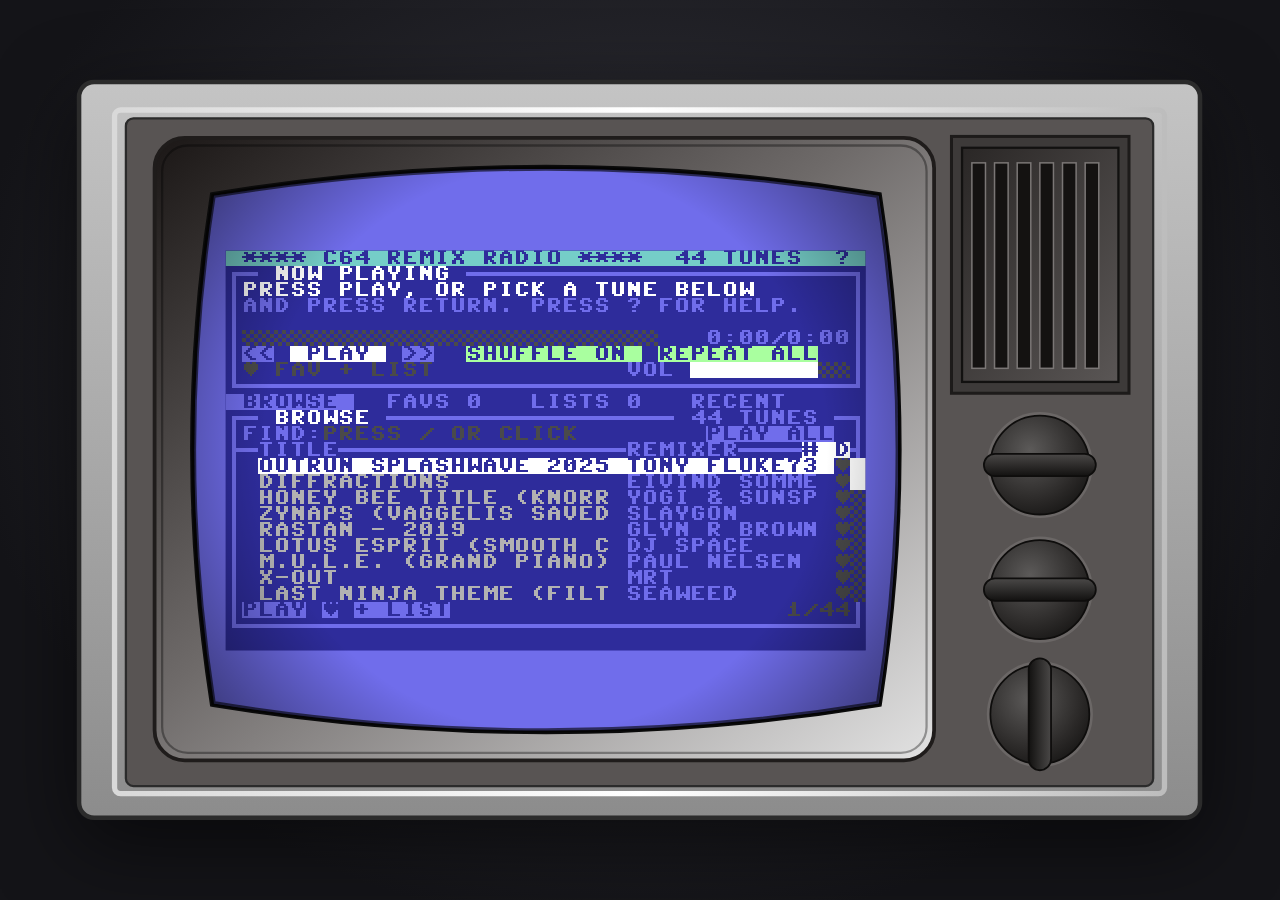
==== commit af3837be: "Add a fullscreen knob: the window, fullscreen with the TV, or the C64 alone A third, middle knob on " ====
--- a/index.html
+++ b/index.html
@@ -52,13 +52,18 @@
     <rect x="1250" y="115" width="18" height="272"/><rect x="1280" y="115" width="18" height="272"/>
     <rect x="1310" y="115" width="18" height="272"/><rect x="1340" y="115" width="18" height="272"/>
   </g>
-  <!-- knobs: the upper one switches colour scheme (channel), the lower one is the power switch -->
-  <g id="knob-channel" class="knob" transform="translate(1280 552)">
+  <!-- knobs: the upper one switches colour scheme (channel), the middle one the picture size, the lower one is the power switch -->
+  <g id="knob-channel" class="knob" transform="translate(1280 515) scale(.78)">
     <title>Channel: click or scroll to change the colour scheme</title>
     <circle r="90" fill="#6b6766"/><circle r="84" fill="url(#tv-knob)" stroke="#0e0d0c" stroke-width="3"/>
     <g class="knob-handle"><rect x="-95" y="-19" width="190" height="38" rx="19" fill="url(#tv-handle)" stroke="#0e0d0c" stroke-width="3"/></g>
   </g>
-  <g id="knob-power" class="knob" transform="translate(1280 762)">
+  <g id="knob-size" class="knob" transform="translate(1280 680) scale(.78)">
+    <title>Size: click for fullscreen with the TV, fullscreen with only the C64, or the window (Z)</title>
+    <circle r="90" fill="#6b6766"/><circle r="84" fill="url(#tv-knob)" stroke="#0e0d0c" stroke-width="3"/>
+    <g class="knob-handle"><rect x="-95" y="-19" width="190" height="38" rx="19" fill="url(#tv-handle)" stroke="#0e0d0c" stroke-width="3"/></g>
+  </g>
+  <g id="knob-power" class="knob" transform="translate(1280 845) scale(.78)">
     <title>Power: click to switch the TV on or off</title>
     <circle r="90" fill="#6b6766"/><circle r="84" fill="url(#tv-knob)" stroke="#0e0d0c" stroke-width="3"/>
     <g class="knob-handle"><rect x="-95" y="-19" width="190" height="38" rx="19" fill="url(#tv-handle)" stroke="#0e0d0c" stroke-width="3"/></g>
@@ -89,10 +94,8 @@
 <script defer src="js/player.js?v=dev"></script>
 <script defer src="js/ui.js?v=dev"></script>
 <script defer src="js/main.js?v=dev"></script>
-<!-- Visitor statistics (GoatCounter: no cookies, no personal data). The script is pinned to a version and
-     checked against its hash; if it is blocked or fails, the player works the same. -->
-<script data-goatcounter="https://play-remixed.goatcounter.com/count" async
-        src="https://gc.zgo.at/count.v4.js" crossorigin="anonymous"
-        integrity="sha384-nRw6qfbWyJha9LhsOtSb2YJDyZdKvvCFh0fJYlkquSFjUxp9FVNugbfy8q1jdxI+"></script>
+<!-- Visitor statistics (GoatCounter: no cookies, no personal data). js/goatcounter.js is GoatCounter's own
+     count.js, kept in this repository; if the counter is blocked or fails, the player works the same. -->
+<script data-goatcounter="https://play-remixed.goatcounter.com/count" async src="js/goatcounter.js?v=dev"></script>
 </body>
 </html>
--- a/css/style.css
+++ b/css/style.css
@@ -54,8 +54,8 @@
 body.tv #tv, body.tv #tv-glass { display: block; }
 #tv { z-index: 0; filter: drop-shadow(0 24px 40px rgba(0, 0, 0, .55)); }
 #tv-glass { z-index: 2; pointer-events: none; }
-#knob-channel, #knob-power { cursor: pointer; }
-#knob-channel .knob-handle, #knob-power .knob-handle { transition: transform .25s ease-out; }
+#knob-channel, #knob-size, #knob-power { cursor: pointer; }
+#knob-channel .knob-handle, #knob-size .knob-handle, #knob-power .knob-handle { transition: transform .25s ease-out; }
 #knob-power .knob-handle { transform: rotate(90deg); }               /* vertical: on */
 body.tv-off #knob-power .knob-handle { transform: rotate(0deg); }    /* horizontal: off */
 #wrap { position: relative; }
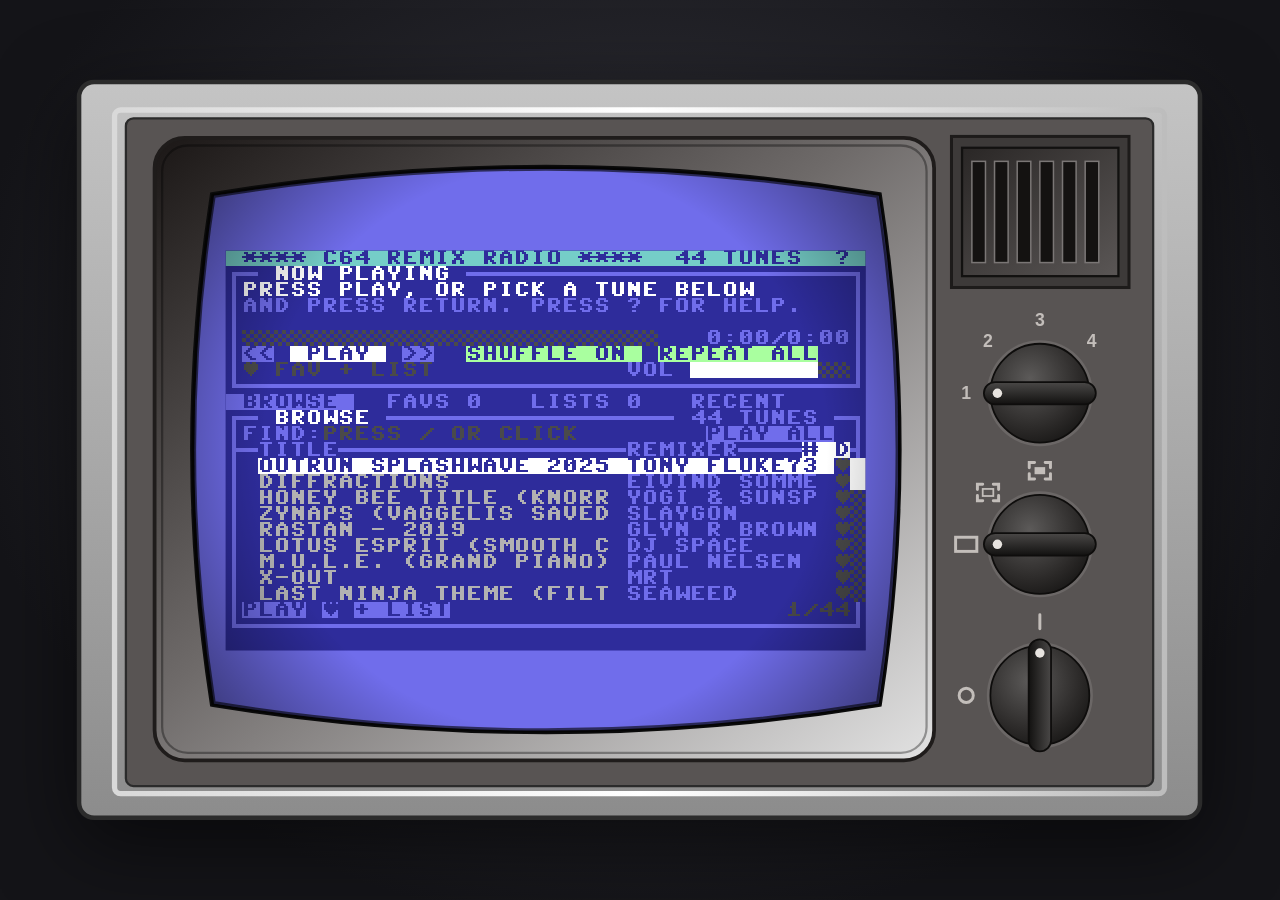
==== commit a6df1663: "Make the speaker smaller and mark the knob positions The speaker grille is about 40% shorter, so the" ====
--- a/index.html
+++ b/index.html
@@ -45,28 +45,32 @@
   <rect x="118" y="92" width="1012" height="804" rx="34" fill="none" stroke="#000" stroke-opacity=".35" stroke-width="3"/>
   <path d="M186 158.5 Q626 86.5 1066 158.5 Q1118 494.5 1066 830.5 Q626 902.5 186 830.5 Q134 494.5 186 158.5Z" fill="#111" stroke="#0b0b0b" stroke-width="10"/>
   <!-- speaker -->
-  <rect x="1163" y="80" width="235" height="340" fill="#3d3a39" stroke="#1d1b1a" stroke-width="4"/>
-  <rect x="1177" y="95" width="207" height="310" fill="url(#tv-grille)" stroke="#121110" stroke-width="3"/>
+  <rect x="1163" y="80" width="235" height="200" fill="#3d3a39" stroke="#1d1b1a" stroke-width="4"/>
+  <rect x="1177" y="95" width="207" height="170" fill="url(#tv-grille)" stroke="#121110" stroke-width="3"/>
   <g fill="#141211" stroke="#7a7675" stroke-width="2">
-    <rect x="1190" y="115" width="18" height="272"/><rect x="1220" y="115" width="18" height="272"/>
-    <rect x="1250" y="115" width="18" height="272"/><rect x="1280" y="115" width="18" height="272"/>
-    <rect x="1310" y="115" width="18" height="272"/><rect x="1340" y="115" width="18" height="272"/>
+    <rect x="1190" y="113" width="18" height="134"/><rect x="1220" y="113" width="18" height="134"/>
+    <rect x="1250" y="113" width="18" height="134"/><rect x="1280" y="113" width="18" height="134"/>
+    <rect x="1310" y="113" width="18" height="134"/><rect x="1340" y="113" width="18" height="134"/>
   </g>
-  <!-- knobs: the upper one switches colour scheme (channel), the middle one the picture size, the lower one is the power switch -->
-  <g id="knob-channel" class="knob" transform="translate(1280 515) scale(.78)">
+  <!-- knobs: the upper one switches colour scheme (channel), the middle one the picture size, the lower one is the power switch.
+       The dot on each handle points at the mark for the current position; the handles turn clockwise, so level points left. -->
+  <g id="knob-channel" class="knob" transform="translate(1280 420) scale(.78)">
     <title>Channel: click or scroll to change the colour scheme</title>
     <circle r="90" fill="#6b6766"/><circle r="84" fill="url(#tv-knob)" stroke="#0e0d0c" stroke-width="3"/>
-    <g class="knob-handle"><rect x="-95" y="-19" width="190" height="38" rx="19" fill="url(#tv-handle)" stroke="#0e0d0c" stroke-width="3"/></g>
+    <g class="knob-marks"><text x="-125" y="0">1</text><text x="-88" y="-88">2</text><text x="0" y="-125">3</text><text x="88" y="-88">4</text></g>
+    <g class="knob-handle"><rect x="-95" y="-19" width="190" height="38" rx="19" fill="url(#tv-handle)" stroke="#0e0d0c" stroke-width="3"/><circle cx="-72" r="8" fill="#e8e4e0"/></g>
   </g>
-  <g id="knob-size" class="knob" transform="translate(1280 680) scale(.78)">
+  <g id="knob-size" class="knob" transform="translate(1280 620) scale(.78)">
     <title>Size: click for fullscreen with the TV, fullscreen with only the C64, or the window (Z)</title>
     <circle r="90" fill="#6b6766"/><circle r="84" fill="url(#tv-knob)" stroke="#0e0d0c" stroke-width="3"/>
-    <g class="knob-handle"><rect x="-95" y="-19" width="190" height="38" rx="19" fill="url(#tv-handle)" stroke="#0e0d0c" stroke-width="3"/></g>
+    <g class="knob-marks"><rect x="-143" y="-12" width="36" height="24"/><path d="M-106 -93V-102H-97M-79 -102H-70V-93M-70 -83V-74H-79M-97 -74H-106V-83"/><rect x="-97" y="-94" width="18" height="12" stroke-width="3"/><path d="M-18 -130V-139H-9M9 -139H18V-130M18 -120V-111H9M-9 -111H-18V-120"/><rect class="fill" x="-9" y="-131" width="18" height="12"/></g>
+    <g class="knob-handle"><rect x="-95" y="-19" width="190" height="38" rx="19" fill="url(#tv-handle)" stroke="#0e0d0c" stroke-width="3"/><circle cx="-72" r="8" fill="#e8e4e0"/></g>
   </g>
-  <g id="knob-power" class="knob" transform="translate(1280 845) scale(.78)">
+  <g id="knob-power" class="knob" transform="translate(1280 820) scale(.78)">
     <title>Power: click to switch the TV on or off</title>
     <circle r="90" fill="#6b6766"/><circle r="84" fill="url(#tv-knob)" stroke="#0e0d0c" stroke-width="3"/>
-    <g class="knob-handle"><rect x="-95" y="-19" width="190" height="38" rx="19" fill="url(#tv-handle)" stroke="#0e0d0c" stroke-width="3"/></g>
+    <g class="knob-marks"><circle cx="-125" r="12"/><path d="M0 -137V-113"/></g>
+    <g class="knob-handle"><rect x="-95" y="-19" width="190" height="38" rx="19" fill="url(#tv-handle)" stroke="#0e0d0c" stroke-width="3"/><circle cx="-72" r="8" fill="#e8e4e0"/></g>
   </g>
 </svg>
 <div id="tube">
--- a/css/style.css
+++ b/css/style.css
@@ -58,6 +58,10 @@
 #knob-channel .knob-handle, #knob-size .knob-handle, #knob-power .knob-handle { transition: transform .25s ease-out; }
 #knob-power .knob-handle { transform: rotate(90deg); }               /* vertical: on */
 body.tv-off #knob-power .knob-handle { transform: rotate(0deg); }    /* horizontal: off */
+/* marks printed on the panel around each knob, one per position */
+.knob-marks { fill: none; stroke: #d6d1cd; stroke-width: 5; stroke-linecap: round; opacity: .85; }
+.knob-marks text { fill: #d6d1cd; stroke: none; font: 700 30px Helvetica, Arial, sans-serif; text-anchor: middle; dominant-baseline: central; }
+.knob-marks .fill { fill: #d6d1cd; stroke: none; }
 #wrap { position: relative; }
 /* 320x200 real pixels, enlarged without smoothing so every C64 pixel becomes a sharp block */
 #screen { display: block; background: var(--c6); image-rendering: pixelated; image-rendering: crisp-edges; cursor: default;
